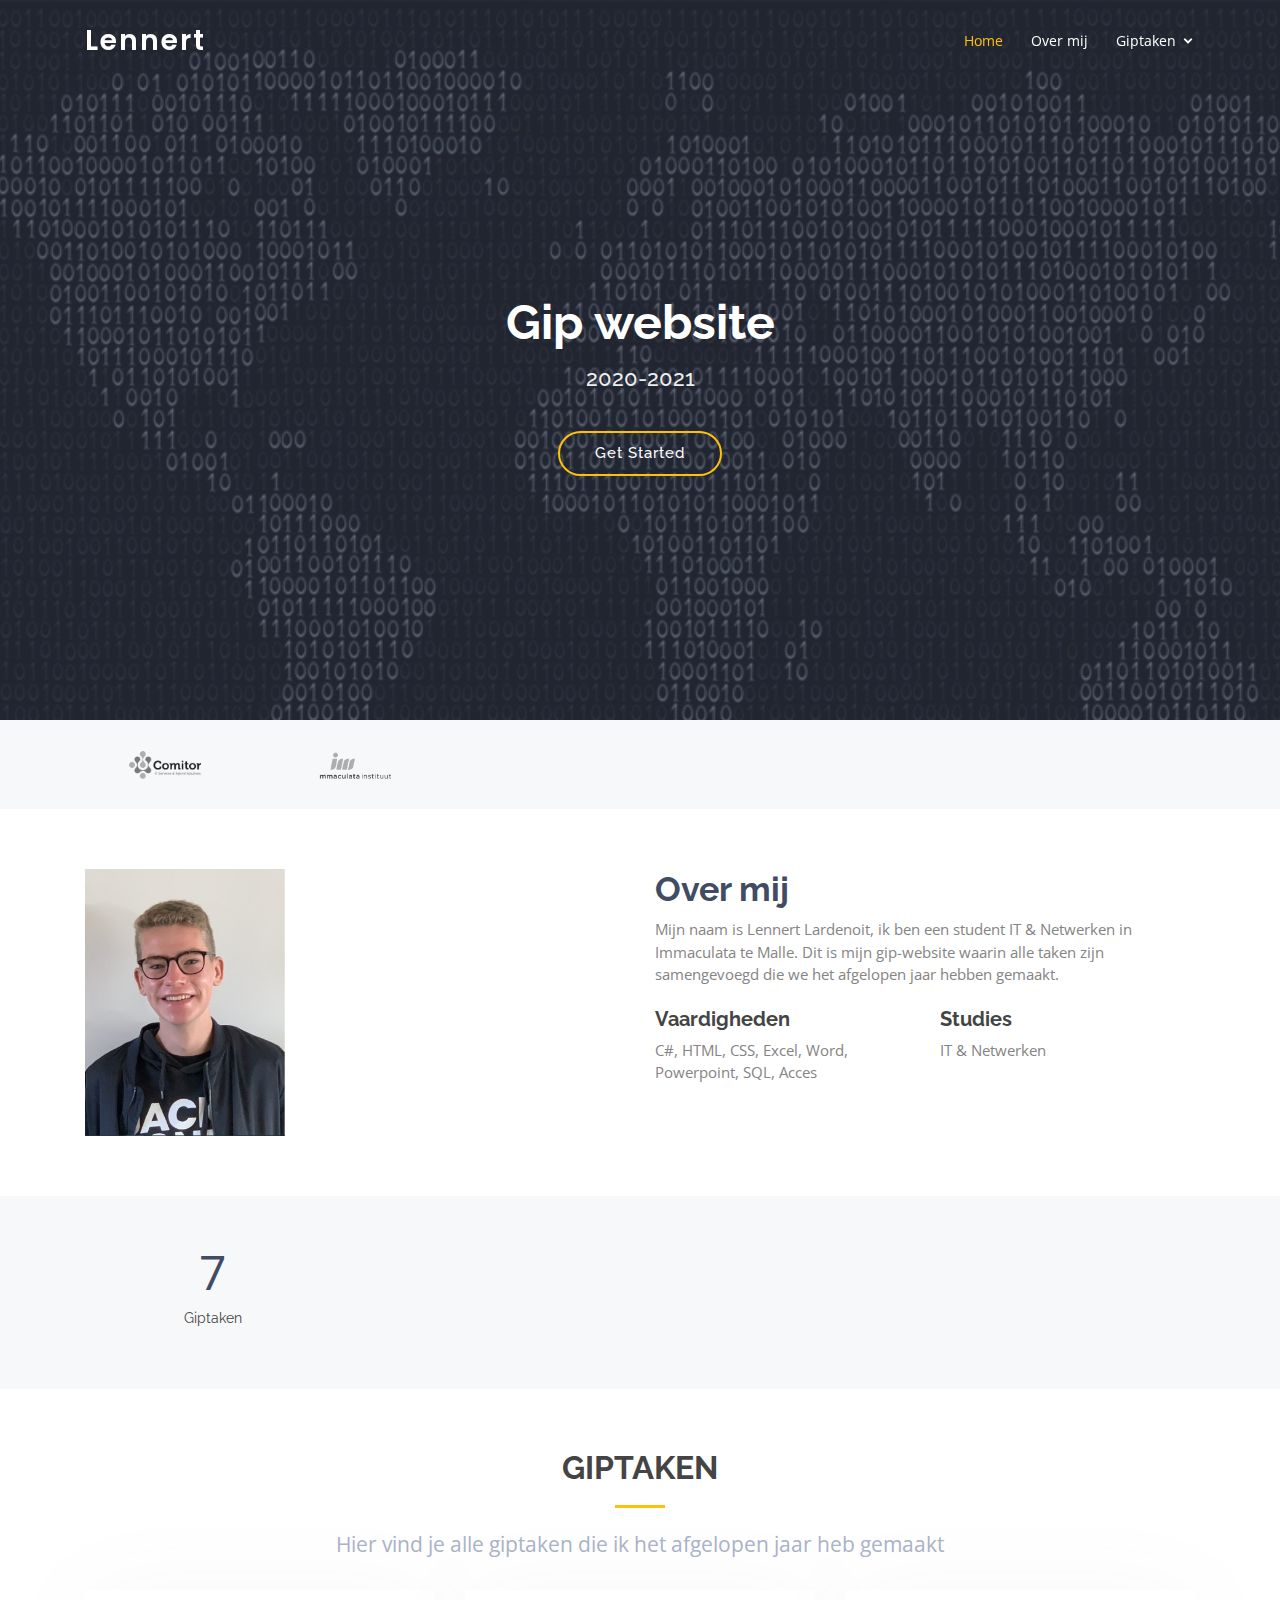
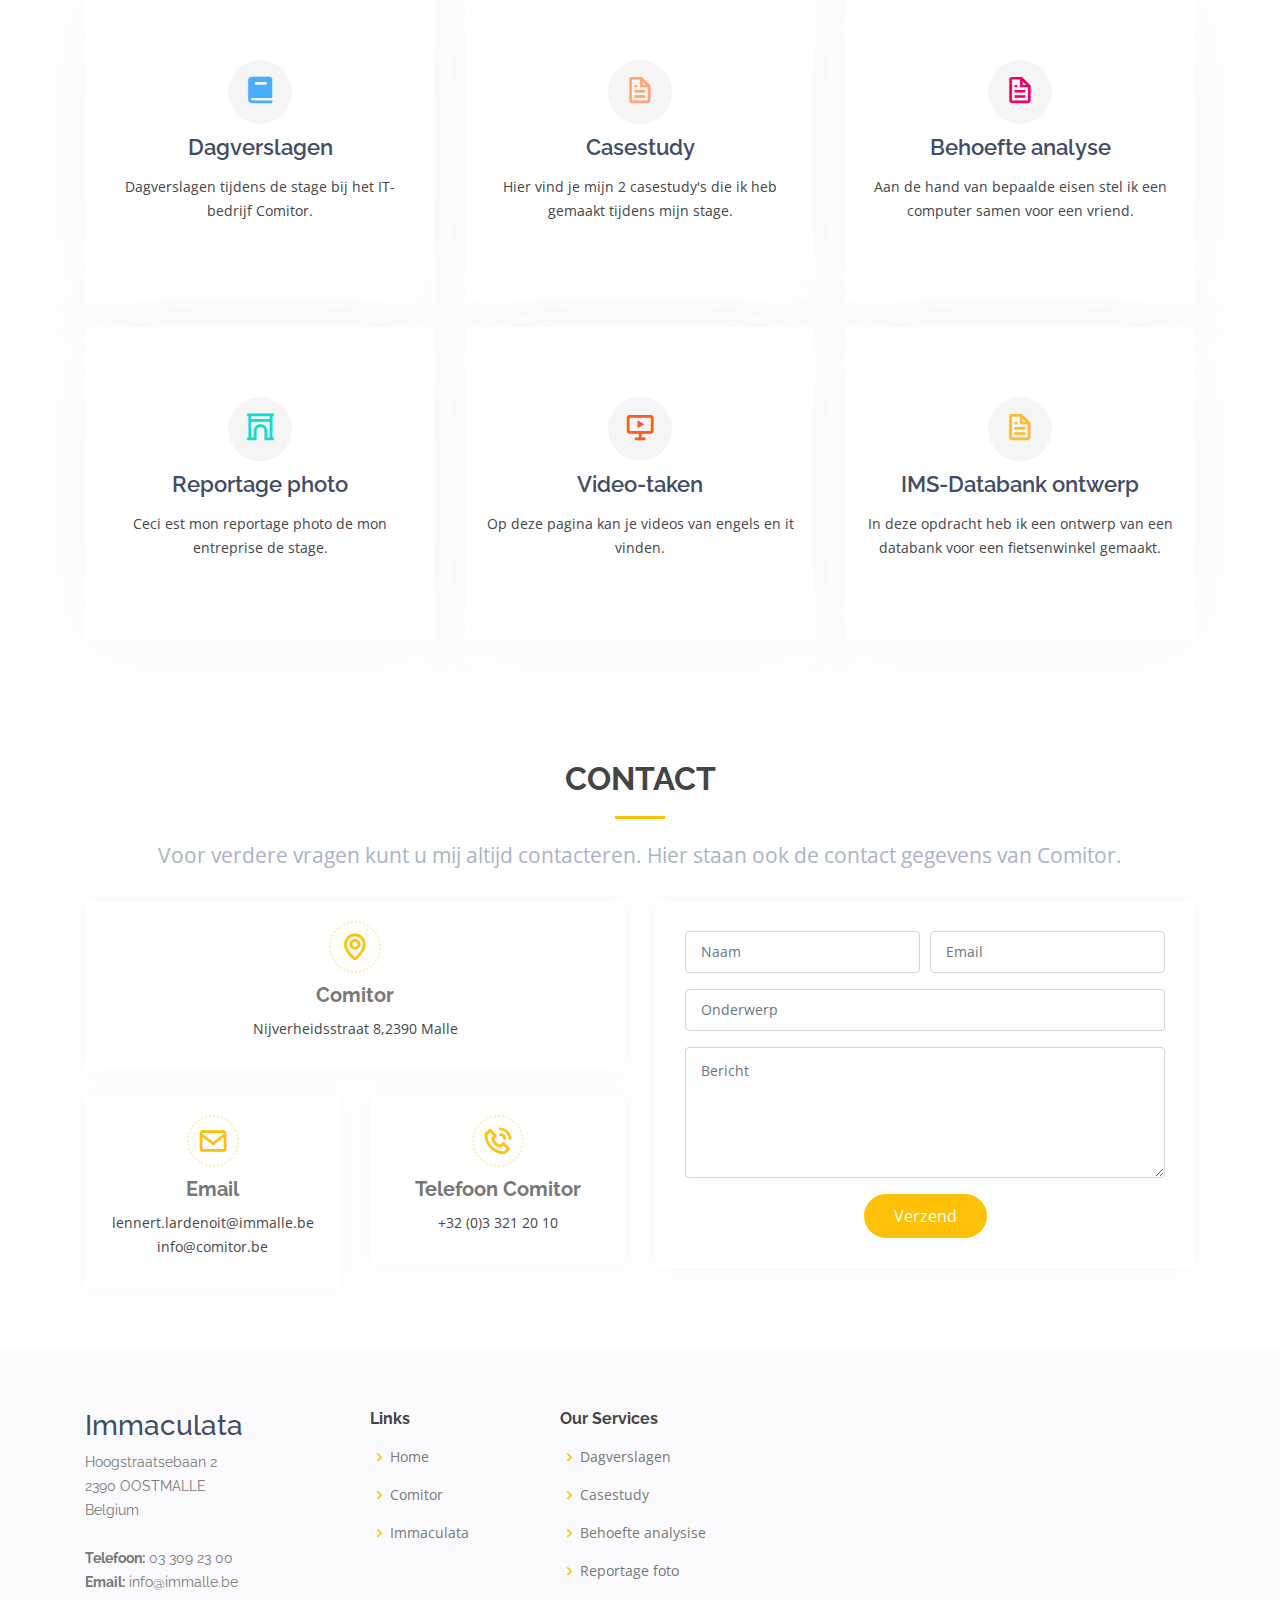
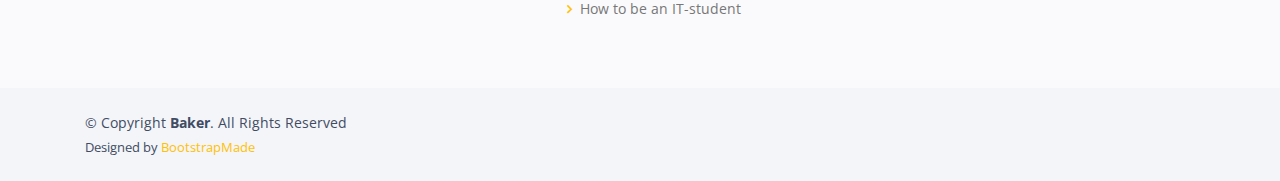
==== index.html @ 6b3f9214 "17h" ====
<!DOCTYPE html>
<html lang="en">

<head>
  <meta charset="utf-8">
  <meta content="width=device-width, initial-scale=1.0" name="viewport">

  <title>Gipwebsite - Lennert Lardenoit</title>
  <meta content="" name="description">
  <meta content="" name="keywords">

  <!-- Favicons -->
  <link href="assets/img/favicon.png" rel="icon">
  <link href="assets/img/apple-touch-icon.png" rel="apple-touch-icon">

  <!-- Google Fonts -->
  <link href="https://fonts.googleapis.com/css?family=Open+Sans:300,300i,400,400i,600,600i,700,700i|Raleway:300,300i,400,400i,500,500i,600,600i,700,700i|Poppins:300,300i,400,400i,500,500i,600,600i,700,700i" rel="stylesheet">

  <!-- Vendor CSS Files -->
  <link href="assets/vendor/bootstrap/css/bootstrap.min.css" rel="stylesheet">
  <link href="assets/vendor/icofont/icofont.min.css" rel="stylesheet">
  <link href="assets/vendor/boxicons/css/boxicons.min.css" rel="stylesheet">
  <link href="assets/vendor/owl.carousel/assets/owl.carousel.min.css" rel="stylesheet">
  <link href="assets/vendor/venobox/venobox.css" rel="stylesheet">

  <!-- Template Main CSS File -->
  <link href="assets/css/style.css" rel="stylesheet">

  <!-- =======================================================
  * Template Name: Baker - v2.2.1
  * Template URL: https://bootstrapmade.com/baker-free-onepage-bootstrap-theme/
  * Author: BootstrapMade.com
  * License: https://bootstrapmade.com/license/
  ======================================================== -->
</head>

<body>

  <!-- ======= Header ======= -->
  <header id="header" class="fixed-top header-transparent">
    <div class="container d-flex align-items-center">

      <h1 class="logo mr-auto"><a href="index.html">Lennert</a></h1>
      <!-- Uncomment below if you prefer to use an image logo -->
      <!-- <a href="index.html" class="logo mr-auto"><img src="assets/img/logo.png" alt="" class="img-fluid"></a>-->

      <nav class="nav-menu d-none d-lg-block">
        <ul>
          <li class="active"><a href="index.html">Home</a></li>
          <li><a href="#about">Over mij</a></li>
          <li class="drop-down"><a href="#services">Giptaken</a>
            <ul>
              <li><a href="Dagverslagen.html">Dagverslagen</a></li>
              <li><a href="Casestudy.html">Casestudy</a></li>
              <li><a href="Documenten/Behoefte_analyse.pdf" target="blank">Behoefte analyse</a></li>
              <li><a href="Frans.html">Reportage photo</a></li>
              <li class="drop-down"><a href="Video.html">Video taken</a>
                <ul>
                  <li><a href="Engels.html">How to be an IT-Student</a></li>
                  <li><a href="IT-tapa.html">IT-Tapa</a></li>
       
                </ul>
              </li>
              <li><a href="Databank.html">IMS-Databank ontwerp</a></li>
            </ul>
            </ul>

        </ul>
      </nav><!-- .nav-menu -->

    </div>
  </header><!-- End Header -->

  <!-- ======= Hero Section ======= -->
  <section id="hero" class="d-flex align-items-center justify-content-center">
    <div class="container position-relative">
      <h1>Gip website</h1>
      <h2>2020-2021</h2>
      <a href="#about" class="btn-get-started scrollto">Get Started</a>
    </div>
  </section><!-- End Hero -->

  <main id="main">

    <!-- ======= Clients Section ======= -->
    <section id="clients" class="clients section-bg">
      <div class="container">

        <div class="row">

          <div class="col-lg-2 col-md-4 col-6 d-flex align-items-center justify-content-center">
            <a href="https://www.comitor.be/" target="blank"><img src="assets/img/clients/client-1.png" class="img-fluid" alt=""></a>
          </div>

          <div class="col-lg-2 col-md-4 col-6 d-flex align-items-center justify-content-center">
            <a href="https://www.immalle.be/immalle3/index.php/nl-nl/" target="blank"><img src="assets/img/clients/client-2.png" class="img-fluid" alt=""></a>
          </div>

        </div>

      </div>
    </section><!-- End Clients Section -->

    <!-- ======= About Section ======= -->
    <section id="about" class="about">
      <div class="container">

        <div class="row">
          <div class="col-lg-6">
            <img src="assets/img/about.jpg" class="img-fluid" alt="" width="200px">
          </div>
          <div class="col-lg-6 pt-4 pt-lg-0">
            <h3>Over mij</h3>
            <p>
              Mijn naam is Lennert Lardenoit, ik ben een student IT & Netwerken in Immaculata te Malle. Dit is mijn gip-website waarin alle taken zijn samengevoegd die we het afgelopen jaar hebben gemaakt.
            </p>
            <div class="row">
              <div class="col-md-6">
                
                <h4>Vaardigheden</h4>
                <p>C#, HTML, CSS, Excel, Word, Powerpoint, SQL, Acces</p>
              </div>
              <div class="col-md-6">
             
                <h4>Studies</h4>
                <p>
                  IT & Netwerken </p>
              </div>
            </div>
          </div>
        </div>

      </div>
    </section><!-- End About Section -->

    <!-- ======= Counts Section ======= -->
    <section id="counts" class="counts section-bg">
      <div class="container">

        <div class="row counters">

          <div class="col-lg-3 col-6 text-center">
            <span data-toggle="counter-up">7</span>
            <p>Giptaken</p>
          </div>

        </div>

      </div>
    </section><!-- End Counts Section -->

    <!-- ======= Services Section ======= -->
    <section id="services" class="services">
      <div class="container">

        <div class="section-title">
          <h2>Giptaken</h2>
          <p>Hier vind je alle giptaken die ik het afgelopen jaar heb gemaakt</p>
        </div>

        <div class="row">

          <div class="col-lg-4 col-md-6 d-flex align-items-stretch" data-aos="zoom-in" data-aos-delay="100">
            <div class="icon-box iconbox-blue">
              <div class="icon">
                <a href="Dagverslagen.html"><i class="bx bxs-book"></i></a>
              </div>
              <h4><a href="Dagverslagen.html">Dagverslagen</a></h4>
              <p>Dagverslagen tijdens de stage bij het IT-bedrijf Comitor.</p>
            </div>
          </div>

          <div class="col-lg-4 col-md-6 d-flex align-items-stretch mt-4 mt-md-0" data-aos="zoom-in" data-aos-delay="200">
            <div class="icon-box iconbox-orange ">
              <div class="icon">
                <a href="Casestudy.html"><i class="bx bx-file"></i></a>
              </div>
              <h4><a href="Casestudy.html">Casestudy</a></h4>
              <p>Hier vind je mijn 2 casestudy's die ik heb gemaakt tijdens mijn stage.</p>
            </div>
          </div>

          <div class="col-lg-4 col-md-6 d-flex align-items-stretch mt-4 mt-lg-0" data-aos="zoom-in" data-aos-delay="300">
            <div class="icon-box iconbox-pink">
              <div class="icon">
                <a href="Documenten/Behoefte_analyse.pdf" target="blank"><i class="bx bx-file"></i></a>
              </div>
              <h4><a href="Documenten/Behoefte_analyse.pdf" target="blank">Behoefte analyse</a></h4>
              <p>Aan de hand van bepaalde eisen stel ik een computer samen voor een vriend.</p>
            </div>
          </div>


          <div class="col-lg-4 col-md-6 d-flex align-items-stretch mt-4" data-aos="zoom-in" data-aos-delay="300">
            <a href="Frans.html"><div class="icon-box iconbox-teal"></a>
              <div class="icon">
                <a href="Frans.html"><i class="bx bx-arch"></i></a>
              </div>
              <h4><a href="Frans.html">Reportage photo</a></h4>
              <p>Ceci est mon reportage photo de mon entreprise de stage.</p>
            </div>
          </div>

          <div class="col-lg-4 col-md-6 d-flex align-items-stretch mt-4" data-aos="zoom-in" data-aos-delay="200">
            <div class="icon-box iconbox-red">
              <div class="icon">
                <a href="Video.html"><i class="bx bx-slideshow"></i></a>
              </div>
              <h4><a href="Engels.html">Video-taken</a></h4>
              <p>Op deze pagina kan je videos van engels en it vinden.</p>
            </div>
          </div>

          <div class="col-lg-4 col-md-6 d-flex align-items-stretch mt-4" data-aos="zoom-in" data-aos-delay="100">
            <div class="icon-box iconbox-yellow">
              <div class="icon">
                <a href="Databank.html"><i class="bx bx-file"></i></a>
              </div>
              <h4><a href="Databank.html">IMS-Databank ontwerp</a></h4>
              <p>In deze opdracht heb ik een ontwerp van een databank voor een fietsenwinkel gemaakt.</p>
            </div>
          </div>

          

        </div>

      </div>
    </section><!-- End Services Section -->

    <!-- ======= Contact Section ======= -->
    <section id="contact" class="contact">
      <div class="container">

        <div class="section-title">
          <h2>Contact</h2>
          <p>Voor verdere vragen kunt u mij altijd contacteren. Hier staan ook de contact gegevens van Comitor.</p>
        </div>

        <div class="row">

          <div class="col-lg-6">

            <div class="row">
              <div class="col-md-12">
                <div class="info-box">
                  <i class="bx bx-map"></i>
                  <h3>Comitor</h3>
                  <p>Nijverheidsstraat 8,2390 Malle</p>
                </div>
              </div>
              <div class="col-md-6">
                <div class="info-box mt-4">
                  <i class="bx bx-envelope"></i>
                  <h3>Email</h3>
                  <p>lennert.lardenoit@immalle.be<br>info@comitor.be</p>
                </div>
              </div>
              <div class="col-md-6">
                <div class="info-box mt-4">
                  <i class="bx bx-phone-call"></i>
                  <h3>Telefoon Comitor</h3>
                  <p>+32 (0)3 321 20 10</p>
                </div>
              </div>
            </div>

          </div>

          <div class="col-lg-6">
            <form action="forms/contact.php" method="post" role="form" class="php-email-form">
              <div class="form-row">
                <div class="col-md-6 form-group">
                  <input type="text" name="name" class="form-control" id="name" placeholder="Naam" data-rule="minlen:4" data-msg="Please enter at least 4 chars" />
                  <div class="validate"></div>
                </div>
                <div class="col-md-6 form-group">
                  <input type="email" class="form-control" name="email" id="email" placeholder="Email" data-rule="email" data-msg="Please enter a valid email" />
                  <div class="validate"></div>
                </div>
              </div>
              <div class="form-group">
                <input type="text" class="form-control" name="subject" id="subject" placeholder="Onderwerp" data-rule="minlen:4" data-msg="Please enter at least 8 chars of subject" />
                <div class="validate"></div>
              </div>
              <div class="form-group">
                <textarea class="form-control" name="message" rows="5" data-rule="required" data-msg="Please write something for us" placeholder="Bericht"></textarea>
                <div class="validate"></div>
              </div>
              <div class="mb-3">
                <div class="loading">Loading</div>
                <div class="error-message"></div>
                <div class="sent-message">Uw bericht is verzonden</div>
              </div>
              <div class="text-center"><button type="submit">Verzend</button></div>
            </form>
          </div>

        </div>

      </div>
    </section><!-- End Contact Section -->

  </main><!-- End #main -->

  <!-- ======= Footer ======= -->
  <footer id="footer">

    <div class="footer-top">
      <div class="container">
        <div class="row">

          <div class="col-lg-3 col-md-6 footer-contact">
            <h3>Immaculata</h3>
            <p>
              Hoogstraatsebaan 2 <br>
              2390 OOSTMALLE<br>
              Belgium <br><br>
              <strong>Telefoon:</strong> 03 309 23 00<br>
              <strong>Email:</strong> info@immalle.be<br>
            </p>
          </div>

          <div class="col-lg-2 col-md-6 footer-links">
            <h4>Links</h4>
            <ul>
              <li><i class="bx bx-chevron-right"></i> <a href="#">Home</a></li>
              <li><i class="bx bx-chevron-right"></i> <a href="https://www.comitor.be/" target="blank">Comitor</a></li>
              <li><i class="bx bx-chevron-right"></i> <a href="https://www.immalle.be/immalle3/index.php/nl-nl/" target = "blank">Immaculata </a></li>
            </ul>
          </div>

          <div class="col-lg-3 col-md-6 footer-links">
            <h4>Our Services</h4>
            <ul>
              <li><i class="bx bx-chevron-right"></i> <a href="#services">Dagverslagen</a></li>
              <li><i class="bx bx-chevron-right"></i> <a href="#services">Casestudy</a></li>
              <li><i class="bx bx-chevron-right"></i> <a href="#services">Behoefte analysise</a></li>
              <li><i class="bx bx-chevron-right"></i> <a href="#services">Reportage foto</a></li>
              <li><i class="bx bx-chevron-right"></i> <a href="#services">How to be an IT-student</a></li>
            </ul>
          </div>

        </div>
      </div>
    </div>

    <div class="container d-md-flex py-4">

      <div class="mr-md-auto text-center text-md-left">
        <div class="copyright">
          &copy; Copyright <strong><span>Baker</span></strong>. All Rights Reserved
        </div>
        <div class="credits">
          <!-- All the links in the footer should remain intact. -->
          <!-- You can delete the links only if you purchased the pro version. -->
          <!-- Licensing information: https://bootstrapmade.com/license/ -->
          <!-- Purchase the pro version with working PHP/AJAX contact form: https://bootstrapmade.com/baker-free-onepage-bootstrap-theme/ -->
          Designed by <a href="https://bootstrapmade.com/">BootstrapMade</a>
        </div>
      </div>
      
    </div>
  </footer><!-- End Footer -->

  <a href="#" class="back-to-top"><i class="bx bx-up-arrow-alt"></i></a>

  <!-- Vendor JS Files -->
  <script src="assets/vendor/jquery/jquery.min.js"></script>
  <script src="assets/vendor/bootstrap/js/bootstrap.bundle.min.js"></script>
  <script src="assets/vendor/jquery.easing/jquery.easing.min.js"></script>
  <script src="assets/vendor/php-email-form/validate.js"></script>
  <script src="assets/vendor/waypoints/jquery.waypoints.min.js"></script>
  <script src="assets/vendor/counterup/counterup.min.js"></script>
  <script src="assets/vendor/owl.carousel/owl.carousel.min.js"></script>
  <script src="assets/vendor/isotope-layout/isotope.pkgd.min.js"></script>
  <script src="assets/vendor/venobox/venobox.min.js"></script>

  <!-- Template Main JS File -->
  <script src="assets/js/main.js"></script>

</body>

</html>
---- assets/vendor/venobox/venobox.css ----
/* ------ venobox.css --------*/
.vbox-overlay *, .vbox-overlay *:before, .vbox-overlay *:after{
    -webkit-backface-visibility: hidden;
    -webkit-box-sizing:border-box;
    -moz-box-sizing:border-box;
    box-sizing:border-box;
}
.vbox-overlay * { 
    -webkit-backface-visibility: visible;
    backface-visibility: visible;
}
.vbox-overlay{
    display: -webkit-flex;
    display: flex;
    -webkit-flex-direction: column;
    flex-direction: column;
    -webkit-justify-content: center;
    justify-content: center;
    -webkit-align-items: center;
    align-items: center;
    position: fixed;
    left: 0;
    top: 0;
    bottom: 0;
    right: 0;
    z-index: 999999;
}

/* ----- navigation ----- */
.vbox-title{
    width: 100%;
    height: 40px;
    float: left;
    text-align: center;
    line-height: 28px;
    font-size: 12px;
    padding: 6px 50px;
    overflow: hidden;
    position: fixed;
    display: none;
    left: 0;
    z-index: 89;
}
.vbox-close{
    cursor: pointer;
    position: fixed;
    top: -1px;
    right: 0;
    width: 50px;
    height: 40px;
    padding: 6px;
    display: block;
    background-position:10px center;
    overflow: hidden;
    font-size: 24px;
    line-height: 1;
    text-align: center;
    z-index: 99;
}
.vbox-left{
    cursor: pointer;
    position: fixed;
    left: 0;
    height: 40px;
    overflow: hidden;
    line-height: 28px;
    font-size: 12px;
    z-index: 99;
    display: flex;
    align-items:center;
}
.vbox-num{
    display: inline-block;
    margin: 6px 0 6px 15px;
}
/* ----- Social share ----- */
.vbox-share{
    line-height: 28px;
    font-size: 12px;
    overflow: hidden;
    position: fixed;
    left: 0;
    z-index: 98;
    display: flex;
    align-items:center;
    justify-content: center;
    width: 100%;
    text-align: center;
}
.vbox-share svg{
    max-height: 28px;
    width: 28px;
    z-index: 10;
    margin-left: 12px;
    margin-top: 6px;
    margin-bottom: 6px;
    vertical-align: middle;
}


/* ----- navigation ARROWS ----- */
.vbox-next, .vbox-prev{
    position: fixed;
    top: 50%;
    margin-top: -15px;
    overflow: hidden;
    cursor: pointer;
    display: block;
    width: 45px;
    height: 45px;
    z-index: 99;
}
.vbox-next span, .vbox-prev span{
    position: relative;
    width: 20px;
    height: 20px;
    border: 2px solid transparent;
    border-top-color: #B6B6B6;
    border-right-color: #B6B6B6;
    text-indent: -100px;
    position: absolute;
    top: 8px;
    display: block;
}
.vbox-prev{
    left: 15px;
}
.vbox-next{
    right: 15px;
}
.vbox-prev span{
    left: 10px;
    -ms-transform: rotate(-135deg);
    -webkit-transform: rotate(-135deg);
    transform: rotate(-135deg);
}
.vbox-next span{
    -ms-transform: rotate(45deg);
    -webkit-transform: rotate(45deg);
    transform: rotate(45deg);
    right: 10px;
}
/* ------- inline window ------ */
.vbox-inline{
    width: 420px;
    height: 315px;
    height: 70vh;
    padding: 10px;
    background: #fff;
    margin: 0 auto;
    overflow: auto;
    text-align: left;
}
/* ------- Video & iFrames window ------ */
.venoframe{
    max-width: 100%;
    width: 100%;
    border: none;
    width: 100%;
    height: 260px;
    height: 70vh;
}
.venoframe.vbvid{
    height: 260px;
}
@media (min-width: 768px) {
    .venoframe, .vbox-inline{
        width: 90%;
        height: 360px;
        height: 70vh;
    }
    .venoframe.vbvid{
        width: 640px;
        height: 360px;
    }
}
@media (min-width: 992px) {
    .venoframe, .vbox-inline{
        max-width: 1200px;
        width: 80%;
        height: 540px;
        height: 70vh;
    }
    .venoframe.vbvid{
        width: 960px;
        height: 540px;
    }
}
/* 
Please do NOT edit this part! 
or at least read this note: http://i.imgur.com/7C0ws9e.gif
*/
.vbox-open{
    overflow: hidden;
}
.vbox-container{
    position: absolute;
    left: 0;
    right: 0;
    top: 0;
    bottom: 0;
    overflow-x: hidden;
    overflow-y: scroll;
    overflow-scrolling: touch;
    -webkit-overflow-scrolling: touch;
    z-index: 20;
    max-height: 100%;

}

.vbox-content{
    text-align: center;
    float: left;
    width: 100%;
    position: relative;
    overflow: hidden;
    padding: 20px 4%;
}
.vbox-container img{
    max-width: 100%;
    height: auto;
}
.vbox-figlio{
    box-shadow: 0 0 12px rgba(0,0,0,0.19), 0 6px 6px rgba(0,0,0,0.23);
    max-width: 100%;
    text-align: initial;
}
img.vbox-figlio{
    -webkit-user-select: none;
-khtml-user-select: none;
-moz-user-select: none;
-o-user-select: none;
user-select: none;
}
.vbox-content.swipe-left{
    margin-left: -200px !important;
}
.vbox-content.swipe-right{
    margin-left: 200px !important;
}
.vbox-animated{
    webkit-transition: margin 300ms ease-out;
    transition: margin 300ms ease-out;
}

/* ---------- preloader ----------
 * SPINKIT 
 * http://tobiasahlin.com/spinkit/
-------------------------------- */
.sk-double-bounce,.sk-rotating-plane{width:40px;height:40px;margin:40px auto}.sk-rotating-plane{background-color:#333;-webkit-animation:sk-rotatePlane 1.2s infinite ease-in-out;animation:sk-rotatePlane 1.2s infinite ease-in-out}@-webkit-keyframes sk-rotatePlane{0%{-webkit-transform:perspective(120px) rotateX(0) rotateY(0);transform:perspective(120px) rotateX(0) rotateY(0)}50%{-webkit-transform:perspective(120px) rotateX(-180.1deg) rotateY(0);transform:perspective(120px) rotateX(-180.1deg) rotateY(0)}100%{-webkit-transform:perspective(120px) rotateX(-180deg) rotateY(-179.9deg);transform:perspective(120px) rotateX(-180deg) rotateY(-179.9deg)}}@keyframes sk-rotatePlane{0%{-webkit-transform:perspective(120px) rotateX(0) rotateY(0);transform:perspective(120px) rotateX(0) rotateY(0)}50%{-webkit-transform:perspective(120px) rotateX(-180.1deg) rotateY(0);transform:perspective(120px) rotateX(-180.1deg) rotateY(0)}100%{-webkit-transform:perspective(120px) rotateX(-180deg) rotateY(-179.9deg);transform:perspective(120px) rotateX(-180deg) rotateY(-179.9deg)}}.sk-double-bounce{position:relative}.sk-double-bounce .sk-child{width:100%;height:100%;border-radius:50%;background-color:#333;opacity:.6;position:absolute;top:0;left:0;-webkit-animation:sk-doubleBounce 2s infinite ease-in-out;animation:sk-doubleBounce 2s infinite ease-in-out}.sk-chasing-dots .sk-child,.sk-spinner-pulse,.sk-three-bounce .sk-child{background-color:#333;border-radius:100%}.sk-double-bounce .sk-double-bounce2{-webkit-animation-delay:-1s;animation-delay:-1s}@-webkit-keyframes sk-doubleBounce{0%,100%{-webkit-transform:scale(0);transform:scale(0)}50%{-webkit-transform:scale(1);transform:scale(1)}}@keyframes sk-doubleBounce{0%,100%{-webkit-transform:scale(0);transform:scale(0)}50%{-webkit-transform:scale(1);transform:scale(1)}}.sk-wave{margin:40px auto;width:50px;height:40px;text-align:center;font-size:10px}.sk-wave .sk-rect{background-color:#333;height:100%;width:6px;display:inline-block;-webkit-animation:sk-waveStretchDelay 1.2s infinite ease-in-out;animation:sk-waveStretchDelay 1.2s infinite ease-in-out}.sk-wave .sk-rect1{-webkit-animation-delay:-1.2s;animation-delay:-1.2s}.sk-wave .sk-rect2{-webkit-animation-delay:-1.1s;animation-delay:-1.1s}.sk-wave .sk-rect3{-webkit-animation-delay:-1s;animation-delay:-1s}.sk-wave .sk-rect4{-webkit-animation-delay:-.9s;animation-delay:-.9s}.sk-wave .sk-rect5{-webkit-animation-delay:-.8s;animation-delay:-.8s}@-webkit-keyframes sk-waveStretchDelay{0%,100%,40%{-webkit-transform:scaleY(.4);transform:scaleY(.4)}20%{-webkit-transform:scaleY(1);transform:scaleY(1)}}@keyframes sk-waveStretchDelay{0%,100%,40%{-webkit-transform:scaleY(.4);transform:scaleY(.4)}20%{-webkit-transform:scaleY(1);transform:scaleY(1)}}.sk-wandering-cubes{margin:40px auto;width:40px;height:40px;position:relative}.sk-wandering-cubes .sk-cube{background-color:#333;width:10px;height:10px;position:absolute;top:0;left:0;-webkit-animation:sk-wanderingCube 1.8s ease-in-out -1.8s infinite both;animation:sk-wanderingCube 1.8s ease-in-out -1.8s infinite both}.sk-chasing-dots,.sk-spinner-pulse{width:40px;height:40px;margin:40px auto}.sk-wandering-cubes .sk-cube2{-webkit-animation-delay:-.9s;animation-delay:-.9s}@-webkit-keyframes sk-wanderingCube{0%{-webkit-transform:rotate(0);transform:rotate(0)}25%{-webkit-transform:translateX(30px) rotate(-90deg) scale(.5);transform:translateX(30px) rotate(-90deg) scale(.5)}50%{-webkit-transform:translateX(30px) translateY(30px) rotate(-179deg);transform:translateX(30px) translateY(30px) rotate(-179deg)}50.1%{-webkit-transform:translateX(30px) translateY(30px) rotate(-180deg);transform:translateX(30px) translateY(30px) rotate(-180deg)}75%{-webkit-transform:translateX(0) translateY(30px) rotate(-270deg) scale(.5);transform:translateX(0) translateY(30px) rotate(-270deg) scale(.5)}100%{-webkit-transform:rotate(-360deg);transform:rotate(-360deg)}}@keyframes sk-wanderingCube{0%{-webkit-transform:rotate(0);transform:rotate(0)}25%{-webkit-transform:translateX(30px) rotate(-90deg) scale(.5);transform:translateX(30px) rotate(-90deg) scale(.5)}50%{-webkit-transform:translateX(30px) translateY(30px) rotate(-179deg);transform:translateX(30px) translateY(30px) rotate(-179deg)}50.1%{-webkit-transform:translateX(30px) translateY(30px) rotate(-180deg);transform:translateX(30px) translateY(30px) rotate(-180deg)}75%{-webkit-transform:translateX(0) translateY(30px) rotate(-270deg) scale(.5);transform:translateX(0) translateY(30px) rotate(-270deg) scale(.5)}100%{-webkit-transform:rotate(-360deg);transform:rotate(-360deg)}}.sk-spinner-pulse{-webkit-animation:sk-pulseScaleOut 1s infinite ease-in-out;animation:sk-pulseScaleOut 1s infinite ease-in-out}@-webkit-keyframes sk-pulseScaleOut{0%{-webkit-transform:scale(0);transform:scale(0)}100%{-webkit-transform:scale(1);transform:scale(1);opacity:0}}@keyframes sk-pulseScaleOut{0%{-webkit-transform:scale(0);transform:scale(0)}100%{-webkit-transform:scale(1);transform:scale(1);opacity:0}}.sk-chasing-dots{position:relative;text-align:center;-webkit-animation:sk-chasingDotsRotate 2s infinite linear;animation:sk-chasingDotsRotate 2s infinite linear}.sk-chasing-dots .sk-child{width:60%;height:60%;display:inline-block;position:absolute;top:0;-webkit-animation:sk-chasingDotsBounce 2s infinite ease-in-out;animation:sk-chasingDotsBounce 2s infinite ease-in-out}.sk-chasing-dots .sk-dot2{top:auto;bottom:0;-webkit-animation-delay:-1s;animation-delay:-1s}@-webkit-keyframes sk-chasingDotsRotate{100%{-webkit-transform:rotate(360deg);transform:rotate(360deg)}}@keyframes sk-chasingDotsRotate{100%{-webkit-transform:rotate(360deg);transform:rotate(360deg)}}@-webkit-keyframes sk-chasingDotsBounce{0%,100%{-webkit-transform:scale(0);transform:scale(0)}50%{-webkit-transform:scale(1);transform:scale(1)}}@keyframes sk-chasingDotsBounce{0%,100%{-webkit-transform:scale(0);transform:scale(0)}50%{-webkit-transform:scale(1);transform:scale(1)}}.sk-three-bounce{margin:40px auto;width:80px;text-align:center}.sk-three-bounce .sk-child{width:20px;height:20px;display:inline-block;-webkit-animation:sk-three-bounce 1.4s ease-in-out 0s infinite both;animation:sk-three-bounce 1.4s ease-in-out 0s infinite both}.sk-circle .sk-child:before,.sk-fading-circle .sk-circle:before{display:block;border-radius:100%;content:'';background-color:#333}.sk-three-bounce .sk-bounce1{-webkit-animation-delay:-.32s;animation-delay:-.32s}.sk-three-bounce .sk-bounce2{-webkit-animation-delay:-.16s;animation-delay:-.16s}@-webkit-keyframes sk-three-bounce{0%,100%,80%{-webkit-transform:scale(0);transform:scale(0)}40%{-webkit-transform:scale(1);transform:scale(1)}}@keyframes sk-three-bounce{0%,100%,80%{-webkit-transform:scale(0);transform:scale(0)}40%{-webkit-transform:scale(1);transform:scale(1)}}.sk-circle{margin:40px auto;width:40px;height:40px;position:relative}.sk-circle .sk-child{width:100%;height:100%;position:absolute;left:0;top:0}.sk-circle .sk-child:before{margin:0 auto;width:15%;height:15%;-webkit-animation:sk-circleBounceDelay 1.2s infinite ease-in-out both;animation:sk-circleBounceDelay 1.2s infinite ease-in-out both}.sk-circle .sk-circle2{-webkit-transform:rotate(30deg);-ms-transform:rotate(30deg);transform:rotate(30deg)}.sk-circle .sk-circle3{-webkit-transform:rotate(60deg);-ms-transform:rotate(60deg);transform:rotate(60deg)}.sk-circle .sk-circle4{-webkit-transform:rotate(90deg);-ms-transform:rotate(90deg);transform:rotate(90deg)}.sk-circle .sk-circle5{-webkit-transform:rotate(120deg);-ms-transform:rotate(120deg);transform:rotate(120deg)}.sk-circle .sk-circle6{-webkit-transform:rotate(150deg);-ms-transform:rotate(150deg);transform:rotate(150deg)}.sk-circle .sk-circle7{-webkit-transform:rotate(180deg);-ms-transform:rotate(180deg);transform:rotate(180deg)}.sk-circle .sk-circle8{-webkit-transform:rotate(210deg);-ms-transform:rotate(210deg);transform:rotate(210deg)}.sk-circle .sk-circle9{-webkit-transform:rotate(240deg);-ms-transform:rotate(240deg);transform:rotate(240deg)}.sk-circle .sk-circle10{-webkit-transform:rotate(270deg);-ms-transform:rotate(270deg);transform:rotate(270deg)}.sk-circle .sk-circle11{-webkit-transform:rotate(300deg);-ms-transform:rotate(300deg);transform:rotate(300deg)}.sk-circle .sk-circle12{-webkit-transform:rotate(330deg);-ms-transform:rotate(330deg);transform:rotate(330deg)}.sk-circle .sk-circle2:before{-webkit-animation-delay:-1.1s;animation-delay:-1.1s}.sk-circle .sk-circle3:before{-webkit-animation-delay:-1s;animation-delay:-1s}.sk-circle .sk-circle4:before{-webkit-animation-delay:-.9s;animation-delay:-.9s}.sk-circle .sk-circle5:before{-webkit-animation-delay:-.8s;animation-delay:-.8s}.sk-circle .sk-circle6:before{-webkit-animation-delay:-.7s;animation-delay:-.7s}.sk-circle .sk-circle7:before{-webkit-animation-delay:-.6s;animation-delay:-.6s}.sk-circle .sk-circle8:before{-webkit-animation-delay:-.5s;animation-delay:-.5s}.sk-circle .sk-circle9:before{-webkit-animation-delay:-.4s;animation-delay:-.4s}.sk-circle .sk-circle10:before{-webkit-animation-delay:-.3s;animation-delay:-.3s}.sk-circle .sk-circle11:before{-webkit-animation-delay:-.2s;animation-delay:-.2s}.sk-circle .sk-circle12:before{-webkit-animation-delay:-.1s;animation-delay:-.1s}@-webkit-keyframes sk-circleBounceDelay{0%,100%,80%{-webkit-transform:scale(0);transform:scale(0)}40%{-webkit-transform:scale(1);transform:scale(1)}}@keyframes sk-circleBounceDelay{0%,100%,80%{-webkit-transform:scale(0);transform:scale(0)}40%{-webkit-transform:scale(1);transform:scale(1)}}.sk-cube-grid{width:40px;height:40px;margin:40px auto}.sk-cube-grid .sk-cube{width:33.33%;height:33.33%;background-color:#333;float:left;-webkit-animation:sk-cubeGridScaleDelay 1.3s infinite ease-in-out;animation:sk-cubeGridScaleDelay 1.3s infinite ease-in-out}.sk-cube-grid .sk-cube1{-webkit-animation-delay:.2s;animation-delay:.2s}.sk-cube-grid .sk-cube2{-webkit-animation-delay:.3s;animation-delay:.3s}.sk-cube-grid .sk-cube3{-webkit-animation-delay:.4s;animation-delay:.4s}.sk-cube-grid .sk-cube4{-webkit-animation-delay:.1s;animation-delay:.1s}.sk-cube-grid .sk-cube5{-webkit-animation-delay:.2s;animation-delay:.2s}.sk-cube-grid .sk-cube6{-webkit-animation-delay:.3s;animation-delay:.3s}.sk-cube-grid .sk-cube7{-webkit-animation-delay:0ms;animation-delay:0ms}.sk-cube-grid .sk-cube8{-webkit-animation-delay:.1s;animation-delay:.1s}.sk-cube-grid .sk-cube9{-webkit-animation-delay:.2s;animation-delay:.2s}@-webkit-keyframes sk-cubeGridScaleDelay{0%,100%,70%{-webkit-transform:scale3D(1,1,1);transform:scale3D(1,1,1)}35%{-webkit-transform:scale3D(0,0,1);transform:scale3D(0,0,1)}}@keyframes sk-cubeGridScaleDelay{0%,100%,70%{-webkit-transform:scale3D(1,1,1);transform:scale3D(1,1,1)}35%{-webkit-transform:scale3D(0,0,1);transform:scale3D(0,0,1)}}.sk-fading-circle{margin:40px auto;width:40px;height:40px;position:relative}.sk-fading-circle .sk-circle{width:100%;height:100%;position:absolute;left:0;top:0}.sk-fading-circle .sk-circle:before{margin:0 auto;width:15%;height:15%;-webkit-animation:sk-circleFadeDelay 1.2s infinite ease-in-out both;animation:sk-circleFadeDelay 1.2s infinite ease-in-out both}.sk-fading-circle .sk-circle2{-webkit-transform:rotate(30deg);-ms-transform:rotate(30deg);transform:rotate(30deg)}.sk-fading-circle .sk-circle3{-webkit-transform:rotate(60deg);-ms-transform:rotate(60deg);transform:rotate(60deg)}.sk-fading-circle .sk-circle4{-webkit-transform:rotate(90deg);-ms-transform:rotate(90deg);transform:rotate(90deg)}.sk-fading-circle .sk-circle5{-webkit-transform:rotate(120deg);-ms-transform:rotate(120deg);transform:rotate(120deg)}.sk-fading-circle .sk-circle6{-webkit-transform:rotate(150deg);-ms-transform:rotate(150deg);transform:rotate(150deg)}.sk-fading-circle .sk-circle7{-webkit-transform:rotate(180deg);-ms-transform:rotate(180deg);transform:rotate(180deg)}.sk-fading-circle .sk-circle8{-webkit-transform:rotate(210deg);-ms-transform:rotate(210deg);transform:rotate(210deg)}.sk-fading-circle .sk-circle9{-webkit-transform:rotate(240deg);-ms-transform:rotate(240deg);transform:rotate(240deg)}.sk-fading-circle .sk-circle10{-webkit-transform:rotate(270deg);-ms-transform:rotate(270deg);transform:rotate(270deg)}.sk-fading-circle .sk-circle11{-webkit-transform:rotate(300deg);-ms-transform:rotate(300deg);transform:rotate(300deg)}.sk-fading-circle .sk-circle12{-webkit-transform:rotate(330deg);-ms-transform:rotate(330deg);transform:rotate(330deg)}.sk-fading-circle .sk-circle2:before{-webkit-animation-delay:-1.1s;animation-delay:-1.1s}.sk-fading-circle .sk-circle3:before{-webkit-animation-delay:-1s;animation-delay:-1s}.sk-fading-circle .sk-circle4:before{-webkit-animation-delay:-.9s;animation-delay:-.9s}.sk-fading-circle .sk-circle5:before{-webkit-animation-delay:-.8s;animation-delay:-.8s}.sk-fading-circle .sk-circle6:before{-webkit-animation-delay:-.7s;animation-delay:-.7s}.sk-fading-circle .sk-circle7:before{-webkit-animation-delay:-.6s;animation-delay:-.6s}.sk-fading-circle .sk-circle8:before{-webkit-animation-delay:-.5s;animation-delay:-.5s}.sk-fading-circle .sk-circle9:before{-webkit-animation-delay:-.4s;animation-delay:-.4s}.sk-fading-circle .sk-circle10:before{-webkit-animation-delay:-.3s;animation-delay:-.3s}.sk-fading-circle .sk-circle11:before{-webkit-animation-delay:-.2s;animation-delay:-.2s}.sk-fading-circle .sk-circle12:before{-webkit-animation-delay:-.1s;animation-delay:-.1s}@-webkit-keyframes sk-circleFadeDelay{0%,100%,39%{opacity:0}40%{opacity:1}}@keyframes sk-circleFadeDelay{0%,100%,39%{opacity:0}40%{opacity:1}}.sk-folding-cube{margin:40px auto;width:40px;height:40px;position:relative;-webkit-transform:rotateZ(45deg);transform:rotateZ(45deg)}.sk-folding-cube .sk-cube{float:left;width:50%;height:50%;position:relative;-webkit-transform:scale(1.1);-ms-transform:scale(1.1);transform:scale(1.1)}.sk-folding-cube .sk-cube:before{content:'';position:absolute;top:0;left:0;width:100%;height:100%;background-color:#333;-webkit-animation:sk-foldCubeAngle 2.4s infinite linear both;animation:sk-foldCubeAngle 2.4s infinite linear both;-webkit-transform-origin:100% 100%;-ms-transform-origin:100% 100%;transform-origin:100% 100%}.sk-folding-cube .sk-cube2{-webkit-transform:scale(1.1) rotateZ(90deg);transform:scale(1.1) rotateZ(90deg)}.sk-folding-cube .sk-cube3{-webkit-transform:scale(1.1) rotateZ(180deg);transform:scale(1.1) rotateZ(180deg)}.sk-folding-cube .sk-cube4{-webkit-transform:scale(1.1) rotateZ(270deg);transform:scale(1.1) rotateZ(270deg)}.sk-folding-cube .sk-cube2:before{-webkit-animation-delay:.3s;animation-delay:.3s}.sk-folding-cube .sk-cube3:before{-webkit-animation-delay:.6s;animation-delay:.6s}.sk-folding-cube .sk-cube4:before{-webkit-animation-delay:.9s;animation-delay:.9s}@-webkit-keyframes sk-foldCubeAngle{0%,10%{-webkit-transform:perspective(140px) rotateX(-180deg);transform:perspective(140px) rotateX(-180deg);opacity:0}25%,75%{-webkit-transform:perspective(140px) rotateX(0);transform:perspective(140px) rotateX(0);opacity:1}100%,90%{-webkit-transform:perspective(140px) rotateY(180deg);transform:perspective(140px) rotateY(180deg);opacity:0}}@keyframes sk-foldCubeAngle{0%,10%{-webkit-transform:perspective(140px) rotateX(-180deg);transform:perspective(140px) rotateX(-180deg);opacity:0}25%,75%{-webkit-transform:perspective(140px) rotateX(0);transform:perspective(140px) rotateX(0);opacity:1}100%,90%{-webkit-transform:perspective(140px) rotateY(180deg);transform:perspective(140px) rotateY(180deg);opacity:0}}
---- assets/css/style.css ----
/**
* Template Name: Baker - v2.2.1
* Template URL: https://bootstrapmade.com/baker-free-onepage-bootstrap-theme/
* Author: BootstrapMade.com
* License: https://bootstrapmade.com/license/
*/

/*--------------------------------------------------------------
# General
--------------------------------------------------------------*/
body {
  font-family: "Open Sans", sans-serif;
  color: #444444;
}

a {
  color: #ffc107;
}

a:hover {
  color: #ffce3a;
  text-decoration: none;
}

h1, h2, h3, h4, h5, h6 {
  font-family: "Raleway", sans-serif;
}

/*--------------------------------------------------------------
# Back to top button
--------------------------------------------------------------*/
.back-to-top {
  position: fixed;
  display: none;
  right: 15px;
  bottom: 15px;
  z-index: 99999;
}

.back-to-top i {
  display: flex;
  align-items: center;
  justify-content: center;
  font-size: 24px;
  width: 40px;
  height: 40px;
  border-radius: 50px;
  background: #ffc107;
  color: #fff;
  transition: all 0.4s;
}

.back-to-top i:hover {
  background: #ffce3a;
  color: #fff;
}

/*--------------------------------------------------------------
# Header
--------------------------------------------------------------*/
#header {
  transition: all 0.5s;
  z-index: 997;
  padding: 20px 0;
  background: rgba(55, 64, 85, 0.9);
}

#header.header-transparent {
  background: transparent;
}

#header.header-scrolled {
  background: rgba(55, 64, 85, 0.9);
  padding: 15px 0;
}

#header .logo {
  font-size: 28px;
  margin: 0;
  padding: 0;
  line-height: 1;
  font-weight: 600;
  letter-spacing: 2px;
  font-family: "Poppins", sans-serif;
}

#header .logo a {
  color: #fff;
}

#header .logo img {
  max-height: 40px;
}

@media (max-width: 992px) {
  #header .logo {
    font-size: 28px;
  }
}

/*--------------------------------------------------------------
# Navigation Menu
--------------------------------------------------------------*/
/* Desktop Navigation */
.nav-menu ul {
  margin: 0;
  padding: 0;
  list-style: none;
}

.nav-menu > ul {
  display: flex;
}

.nav-menu > ul > li {
  position: relative;
  white-space: nowrap;
  padding: 10px 0 10px 28px;
}

.nav-menu a {
  display: block;
  position: relative;
  color: #fff;
  transition: 0.3s;
  font-size: 14px;
  font-family: "Open Sans", sans-serif;
}

.nav-menu a:hover, .nav-menu .active > a, .nav-menu li:hover > a {
  color: #ffc107;
}

.nav-menu .drop-down ul {
  display: block;
  position: absolute;
  left: 15px;
  top: calc(100% + 30px);
  z-index: 99;
  opacity: 0;
  visibility: hidden;
  padding: 10px 0;
  background: #fff;
  box-shadow: 0px 0px 30px rgba(127, 137, 161, 0.25);
  transition: 0.3s;
}

.nav-menu .drop-down:hover > ul {
  opacity: 1;
  top: 100%;
  visibility: visible;
}

.nav-menu .drop-down li {
  min-width: 180px;
  position: relative;
}

.nav-menu .drop-down ul a {
  padding: 10px 20px;
  font-size: 14px;
  font-weight: 500;
  text-transform: none;
  color: #414c64;
}

.nav-menu .drop-down ul a:hover, .nav-menu .drop-down ul .active > a, .nav-menu .drop-down ul li:hover > a {
  color: #ffc107;
}

.nav-menu .drop-down > a:after {
  content: "\ea99";
  font-family: IcoFont;
  padding-left: 5px;
}

.nav-menu .drop-down .drop-down ul {
  top: 0;
  left: calc(100% - 30px);
}

.nav-menu .drop-down .drop-down:hover > ul {
  opacity: 1;
  top: 0;
  left: 100%;
}

.nav-menu .drop-down .drop-down > a {
  padding-right: 35px;
}

.nav-menu .drop-down .drop-down > a:after {
  content: "\eaa0";
  font-family: IcoFont;
  position: absolute;
  right: 15px;
}

@media (max-width: 1366px) {
  .nav-menu .drop-down .drop-down ul {
    left: -90%;
  }
  .nav-menu .drop-down .drop-down:hover > ul {
    left: -100%;
  }
  .nav-menu .drop-down .drop-down > a:after {
    content: "\ea9d";
  }
}

/* Mobile Navigation */
.mobile-nav-toggle {
  position: fixed;
  right: 15px;
  top: 15px;
  z-index: 9998;
  border: 0;
  background: none;
  font-size: 24px;
  transition: all 0.4s;
  outline: none !important;
  line-height: 1;
  cursor: pointer;
  text-align: right;
}

.mobile-nav-toggle i {
  color: #fff;
}

.mobile-nav {
  position: fixed;
  top: 55px;
  right: 15px;
  bottom: 15px;
  left: 15px;
  z-index: 9999;
  overflow-y: auto;
  background: #fff;
  transition: ease-in-out 0.2s;
  opacity: 0;
  visibility: hidden;
  border-radius: 10px;
  padding: 10px 0;
}

.mobile-nav * {
  margin: 0;
  padding: 0;
  list-style: none;
}

.mobile-nav a {
  display: block;
  position: relative;
  color: #414c64;
  padding: 10px 20px;
  font-weight: 500;
  outline: none;
}

.mobile-nav a:hover, .mobile-nav .active > a, .mobile-nav li:hover > a {
  color: #ffc107;
  text-decoration: none;
}

.mobile-nav .drop-down > a:after {
  content: "\ea99";
  font-family: IcoFont;
  padding-left: 10px;
  position: absolute;
  right: 15px;
}

.mobile-nav .active.drop-down > a:after {
  content: "\eaa1";
}

.mobile-nav .drop-down > a {
  padding-right: 35px;
}

.mobile-nav .drop-down ul {
  display: none;
  overflow: hidden;
}

.mobile-nav .drop-down li {
  padding-left: 20px;
}

.mobile-nav-overly {
  width: 100%;
  height: 100%;
  z-index: 9997;
  top: 0;
  left: 0;
  position: fixed;
  background: rgba(45, 53, 69, 0.6);
  overflow: hidden;
  display: none;
  transition: ease-in-out 0.2s;
}

.mobile-nav-active {
  overflow: hidden;
}

.mobile-nav-active .mobile-nav {
  opacity: 1;
  visibility: visible;
}

.mobile-nav-active .mobile-nav-toggle i {
  color: #fff;
}

/*--------------------------------------------------------------
# Hero Section
--------------------------------------------------------------*/
#hero {
  width: 100%;
  height: 80vh;
  background: url("../img/hero-bg.jpg") top center;
  background-size: cover;
  position: relative;
}

#hero:before {
  content: "";
  background: rgba(45, 53, 69, 0.7);
  position: absolute;
  bottom: 0;
  top: 0;
  left: 0;
  right: 0;
}

#hero .container {
  text-align: center;
  padding-top: 50px;
}

@media (max-width: 992px) {
  #hero .container {
    padding-top: 0;
  }
}

#hero h1 {
  margin: 0;
  font-size: 48px;
  font-weight: 700;
  line-height: 56px;
  color: #fff;
}

#hero h2 {
  color: #eee;
  margin: 15px 0 0 0;
  font-size: 22px;
}

#hero .btn-get-started {
  font-family: "Raleway", sans-serif;
  font-weight: 500;
  font-size: 15px;
  letter-spacing: 1px;
  display: inline-block;
  padding: 9px 35px;
  border-radius: 50px;
  transition: 0.5s;
  margin-top: 40px;
  border: 2px solid #ffc107;
  color: #fff;
}

#hero .btn-get-started:hover {
  background: #ffc107;
}

@media (min-width: 1024px) {
  #hero {
    background-attachment: fixed;
  }
}

@media (max-width: 768px) {
  #hero {
    height: 100vh;
  }
  #hero h1 {
    font-size: 28px;
    line-height: 36px;
  }
  #hero h2 {
    font-size: 18px;
    line-height: 24px;
  }
}

/*--------------------------------------------------------------
# Sections General
--------------------------------------------------------------*/
section {
  padding: 60px 0;
}

.section-bg {
  background-color: #f7f8fa;
}

.section-title {
  text-align: center;
  padding-bottom: 30px;
}

.section-title h2 {
  font-size: 32px;
  font-weight: bold;
  text-transform: uppercase;
  margin-bottom: 20px;
  padding-bottom: 20px;
  position: relative;
}

.section-title h2::after {
  content: '';
  position: absolute;
  display: block;
  width: 50px;
  height: 3px;
  background: #ffc107;
  bottom: 0;
  left: calc(50% - 25px);
}

.section-title p {
  margin-bottom: 0;
  font-size: 16pt;
  color: #aab3c7;
}

/*--------------------------------------------------------------
# Breadcrumbs
--------------------------------------------------------------*/
.breadcrumbs {
  padding: 20px 0;
  background-color: #fafafc;
  min-height: 40px;
  margin-top: 82px;
}

@media (max-width: 992px) {
  .breadcrumbs {
    margin-top: 68px;
  }
}

.breadcrumbs h2 {
  font-size: 24px;
  font-weight: 300;
  margin: 0;
}

@media (max-width: 992px) {
  .breadcrumbs h2 {
    margin: 0 0 10px 0;
  }
}

.breadcrumbs ol {
  display: flex;
  flex-wrap: wrap;
  list-style: none;
  padding: 0;
  margin: 0;
  font-size: 14px;
}

.breadcrumbs ol li + li {
  padding-left: 10px;
}

.breadcrumbs ol li + li::before {
  display: inline-block;
  padding-right: 10px;
  color: #6c757d;
  content: "/";
}

@media (max-width: 768px) {
  .breadcrumbs .d-flex {
    display: block !important;
  }
  .breadcrumbs ol {
    display: block;
  }
  .breadcrumbs ol li {
    display: inline-block;
  }
}

/*--------------------------------------------------------------
# Clients
--------------------------------------------------------------*/
.clients {
  padding: 15px 0;
  text-align: center;
}

.clients img {
  max-width: 45%;
  transition: all 0.4s ease-in-out;
  display: inline-block;
  padding: 15px 0;
  filter: grayscale(100);
}

.clients img:hover {
  filter: none;
  transform: scale(1.15);
}

@media (max-width: 768px) {
  .clients img {
    max-width: 40%;
  }
}

/*--------------------------------------------------------------
# About
--------------------------------------------------------------*/
.about h3 {
  font-weight: 700;
  font-size: 34px;
  color: #414c64;
}

.about h4 {
  font-size: 20px;
  font-weight: 700;
  margin-top: 5px;
}

.about i {
  font-size: 48px;
  margin-top: 15px;
  color: #8b97b3;
}

.about p {
  font-size: 15px;
  color: #848484;
}

/*--------------------------------------------------------------
# Counts
--------------------------------------------------------------*/
.counts {
  padding: 40px 0;
}

.counts .counters span {
  font-size: 48px;
  display: block;
  color: #414c64;
}

.counts .counters p {
  padding: 0;
  margin: 0 0 20px 0;
  font-family: "Raleway", sans-serif;
  font-size: 14px;
}

/*--------------------------------------------------------------
# Services
--------------------------------------------------------------*/
.services .icon-box {
  text-align: center;
  padding: 70px 20px 80px 20px;
  transition: all ease-in-out 0.3s;
  background: #fff;
  box-shadow: 0px 5px 90px 0px rgba(110, 123, 131, 0.05);
}

.services .icon-box .icon {
  margin: 0 auto;
  width: 64px;
  height: 64px;
  display: flex;
  align-items: center;
  justify-content: center;
  transition: ease-in-out 0.3s;
  position: relative;
  background: #f5f5f5;
  border-radius: 50px;
}

.services .icon-box .icon i {
  font-size: 32px;
  transition: 0.5s;
  line-height: 1;
  position: relative;
}

.services .icon-box h4 {
  font-weight: 600;
  margin: 10px 0 15px 0;
  font-size: 22px;
}

.services .icon-box h4 a {
  color: #414c64;
  transition: ease-in-out 0.3s;
}

.services .icon-box p {
  line-height: 24px;
  font-size: 14px;
  margin-bottom: 0;
}

.services .icon-box:hover {
  border-color: #fff;
  box-shadow: 0px 0 35px 0 rgba(0, 0, 0, 0.08);
}

.services .iconbox-blue i {
  color: #47aeff;
}

.services .iconbox-blue:hover .icon {
  background: #47aeff;
}

.services .iconbox-blue:hover .icon i {
  color: #fff;
}

.services .iconbox-orange i {
  color: #ffa76e;
}

.services .iconbox-orange:hover .icon {
  background: #ffa76e;
}

.services .iconbox-orange:hover .icon i {
  color: #fff;
}

.services .iconbox-pink i {
  color: #e80368;
}

.services .iconbox-pink:hover .icon {
  background: #e80368;
}

.services .iconbox-pink:hover .icon i {
  color: #fff;
}

.services .iconbox-yellow i {
  color: #ffbb2c;
}

.services .iconbox-yellow:hover .icon {
  background: #ffbb2c;
}

.services .iconbox-yellow:hover .icon i {
  color: #fff;
}

.services .iconbox-red i {
  color: #ff5828;
}

.services .iconbox-red:hover .icon {
  background: #ff5828;
}

.services .iconbox-red:hover .icon i {
  color: #fff;
}

.services .iconbox-teal i {
  color: #11dbcf;
}

.services .iconbox-teal:hover .icon {
  background: #11dbcf;
}

.services .iconbox-teal:hover .icon i {
  color: #fff;
}

/*--------------------------------------------------------------
# Cta
--------------------------------------------------------------*/
.cta {
  background: #414c64;
  background-size: cover;
  padding: 60px 0;
}

.cta h3 {
  color: #fff;
  font-size: 28px;
  font-weight: 700;
}

.cta p {
  color: #fff;
}

.cta .cta-btn {
  font-family: "Raleway", sans-serif;
  font-weight: 500;
  font-size: 16px;
  letter-spacing: 1px;
  display: inline-block;
  padding: 10px 35px;
  border-radius: 25px;
  transition: 0.5s;
  margin-top: 10px;
  border: 2px solid #ffc107;
  color: #fff;
}

.cta .cta-btn:hover {
  background: #ffc107;
}

/*--------------------------------------------------------------
# Testimonials
--------------------------------------------------------------*/
.testimonials .testimonial-item {
  box-sizing: content-box;
  min-height: 320px;
}

.testimonials .testimonial-item .testimonial-img {
  width: 90px;
  border-radius: 50%;
  margin: -40px 0 0 40px;
  position: relative;
  z-index: 2;
  border: 6px solid #fff;
}

.testimonials .testimonial-item h3 {
  font-size: 18px;
  font-weight: bold;
  margin: 10px 0 5px 45px;
  color: #111;
}

.testimonials .testimonial-item h4 {
  font-size: 14px;
  color: #999;
  margin: 0 0 0 45px;
}

.testimonials .testimonial-item .quote-icon-left, .testimonials .testimonial-item .quote-icon-right {
  color: #ffe7a0;
  font-size: 26px;
}

.testimonials .testimonial-item .quote-icon-left {
  display: inline-block;
  left: -5px;
  position: relative;
}

.testimonials .testimonial-item .quote-icon-right {
  display: inline-block;
  right: -5px;
  position: relative;
  top: 10px;
}

.testimonials .testimonial-item p {
  font-style: italic;
  margin: 0 15px 0 15px;
  padding: 20px 20px 60px 20px;
  background: #fafafc;
  position: relative;
  border-radius: 6px;
  position: relative;
  z-index: 1;
}

.testimonials .owl-nav, .testimonials .owl-dots {
  margin-top: 5px;
  text-align: center;
}

.testimonials .owl-dot {
  display: inline-block;
  margin: 0 5px;
  width: 12px;
  height: 12px;
  border-radius: 50%;
  background-color: #ddd !important;
}

.testimonials .owl-dot.active {
  background-color: #ffc107 !important;
}

@media (max-width: 767px) {
  .testimonials {
    margin: 30px 10px;
  }
}

/*--------------------------------------------------------------
# Portfolio
--------------------------------------------------------------*/
.portfolio #portfolio-flters {
  padding: 0;
  margin: 0 auto 25px auto;
  list-style: none;
  text-align: center;
  border-radius: 50px;
}

.portfolio #portfolio-flters li {
  cursor: pointer;
  display: inline-block;
  padding: 8px 18px 10px 18px;
  font-size: 14px;
  font-weight: 500;
  line-height: 1;
  color: #444444;
  margin: 0 3px 10px 3px;
  transition: all ease-in-out 0.3s;
  background: #fafafc;
  border-radius: 50px;
}

.portfolio #portfolio-flters li:hover, .portfolio #portfolio-flters li.filter-active {
  color: #414c64;
  background: #ffc107;
}

.portfolio #portfolio-flters li:last-child {
  margin-right: 0;
}

.portfolio .portfolio-item {
  margin-bottom: 30px;
  overflow: hidden;
}

.portfolio .portfolio-item img {
  position: relative;
  top: 0;
  transition: all 0.6s cubic-bezier(0.645, 0.045, 0.355, 1);
}

.portfolio .portfolio-item .portfolio-info {
  opacity: 0;
  position: absolute;
  left: 15px;
  right: 15px;
  bottom: -50px;
  z-index: 3;
  transition: all ease-in-out 0.3s;
  background: #ffc107;
  padding: 15px 20px;
}

.portfolio .portfolio-item .portfolio-info h4 {
  font-size: 18px;
  color: #fff;
  font-weight: 600;
}

.portfolio .portfolio-item .portfolio-info p {
  color: #fff;
  font-size: 14px;
  margin-bottom: 0;
}

.portfolio .portfolio-item .portfolio-info .preview-link, .portfolio .portfolio-item .portfolio-info .details-link {
  position: absolute;
  right: 50px;
  font-size: 24px;
  top: calc(50% - 18px);
  color: rgba(255, 255, 255, 0.7);
  transition: ease-in-out 0.3s;
}

.portfolio .portfolio-item .portfolio-info .preview-link:hover, .portfolio .portfolio-item .portfolio-info .details-link:hover {
  color: #fff;
}

.portfolio .portfolio-item .portfolio-info .details-link {
  right: 15px;
}

.portfolio .portfolio-item:hover img {
  top: -30px;
}

.portfolio .portfolio-item:hover .portfolio-info {
  opacity: 1;
  bottom: 0;
}

/*--------------------------------------------------------------
# Team
--------------------------------------------------------------*/
.team .member {
  margin-bottom: 20px;
  overflow: hidden;
  text-align: center;
  border-radius: 5px;
  background: #fff;
  box-shadow: 0px 2px 15px rgba(65, 76, 100, 0.06);
}

.team .member .member-img {
  position: relative;
  overflow: hidden;
}

.team .member .social {
  position: absolute;
  left: 0;
  bottom: 0;
  right: 0;
  height: 40px;
  opacity: 0;
  transition: ease-in-out 0.3s;
  text-align: center;
  background: rgba(255, 255, 255, 0.85);
}

.team .member .social a {
  transition: color 0.3s;
  color: #414c64;
  margin: 0 10px;
  padding-top: 8px;
  display: inline-block;
}

.team .member .social a:hover {
  color: #ffc107;
}

.team .member .social i {
  font-size: 18px;
  margin: 0 2px;
}

.team .member .member-info {
  padding: 25px 15px;
}

.team .member .member-info h4 {
  font-weight: 700;
  margin-bottom: 5px;
  font-size: 18px;
  color: #414c64;
}

.team .member .member-info span {
  display: block;
  font-size: 13px;
  font-weight: 400;
  color: #aaaaaa;
}

.team .member .member-info p {
  font-style: italic;
  font-size: 14px;
  line-height: 26px;
  color: #777777;
}

.team .member:hover .social {
  opacity: 1;
}

/*--------------------------------------------------------------
# Pricing
--------------------------------------------------------------*/
.pricing .box {
  padding: 20px;
  background: #fff;
  text-align: center;
  box-shadow: 0px 0px 4px rgba(0, 0, 0, 0.12);
  border-radius: 5px;
  position: relative;
  overflow: hidden;
}

.pricing h3 {
  font-weight: 400;
  margin: -20px -20px 20px -20px;
  padding: 20px 15px;
  font-size: 16px;
  font-weight: 600;
  color: #777777;
  background: #f8f8f8;
}

.pricing h4 {
  font-size: 36px;
  color: #ffc107;
  font-weight: 600;
  font-family: "Poppins", sans-serif;
  margin-bottom: 20px;
}

.pricing h4 sup {
  font-size: 20px;
  top: -15px;
  left: -3px;
}

.pricing h4 span {
  color: #bababa;
  font-size: 16px;
  font-weight: 300;
}

.pricing ul {
  padding: 0;
  list-style: none;
  color: #444444;
  text-align: center;
  line-height: 20px;
  font-size: 14px;
}

.pricing ul li {
  padding-bottom: 16px;
}

.pricing ul i {
  color: #ffc107;
  font-size: 18px;
  padding-right: 4px;
}

.pricing ul .na {
  color: #ccc;
  text-decoration: line-through;
}

.pricing .btn-wrap {
  margin: 20px -20px -20px -20px;
  padding: 20px 15px;
  background: #f8f8f8;
  text-align: center;
}

.pricing .btn-buy {
  display: inline-block;
  padding: 10px 35px;
  border-radius: 4px;
  transition: none;
  font-size: 14px;
  font-weight: 400;
  font-family: "Raleway", sans-serif;
  font-weight: 600;
  transition: 0.3s;
  border: 2px solid #c8cedc;
  color: #6c7c9f;
}

.pricing .btn-buy:hover {
  background: #fff;
}

.pricing .featured h3 {
  color: #fff;
  background: #ffc107;
}

.pricing .featured .btn-buy {
  background: #ffc107;
  color: #fff;
  border: 2px solid #ffc107;
}

.pricing .featured .btn-buy:hover {
  background: #ffce3a;
}

.pricing .advanced {
  width: 200px;
  position: absolute;
  top: 18px;
  right: -68px;
  transform: rotate(45deg);
  z-index: 1;
  font-size: 14px;
  padding: 1px 0 3px 0;
  background: #ffc107;
  color: #fff;
}

/*--------------------------------------------------------------
# Frequently Asked Questions
--------------------------------------------------------------*/
.faq .faq-list {
  padding: 0 100px;
}

.faq .faq-list ul {
  padding: 0;
  list-style: none;
}

.faq .faq-list li + li {
  margin-top: 15px;
}

.faq .faq-list li {
  padding: 20px;
  background: #fff;
  border-radius: 4px;
  position: relative;
}

.faq .faq-list a {
  display: block;
  position: relative;
  font-family: "Poppins", sans-serif;
  font-size: 16px;
  line-height: 24px;
  font-weight: 500;
  padding: 0 30px;
  outline: none;
}

.faq .faq-list .icon-help {
  font-size: 24px;
  position: absolute;
  right: 0;
  left: 20px;
  color: #ffce3a;
}

.faq .faq-list .icon-show, .faq .faq-list .icon-close {
  font-size: 24px;
  position: absolute;
  right: 0;
  top: 0;
}

.faq .faq-list p {
  margin-bottom: 0;
  padding: 10px 0 0 0;
}

.faq .faq-list .icon-show {
  display: none;
}

.faq .faq-list a.collapsed {
  color: #343a40;
  transition: 0.3s;
}

.faq .faq-list a.collapsed:hover {
  color: #ffc107;
}

.faq .faq-list a.collapsed .icon-show {
  display: inline-block;
}

.faq .faq-list a.collapsed .icon-close {
  display: none;
}

@media (max-width: 1200px) {
  .faq .faq-list {
    padding: 0;
  }
}

/*--------------------------------------------------------------
# Contact
--------------------------------------------------------------*/
.contact .info-box {
  color: #444444;
  text-align: center;
  box-shadow: 0 0 20px rgba(65, 76, 100, 0.05);
  padding: 20px 0 30px 0;
}

.contact .info-box i {
  font-size: 32px;
  color: #ffc107;
  border-radius: 50%;
  padding: 8px;
  border: 2px dotted #ffeeba;
}

.contact .info-box h3 {
  font-size: 20px;
  color: #777777;
  font-weight: 700;
  margin: 10px 0;
}

.contact .info-box p {
  padding: 0;
  line-height: 24px;
  font-size: 14px;
  margin-bottom: 0;
}

.contact .php-email-form {
  box-shadow: 0 0 20px rgba(65, 76, 100, 0.05);
  padding: 30px;
}

.contact .php-email-form .validate {
  display: none;
  color: red;
  margin: 0 0 15px 0;
  font-weight: 400;
  font-size: 13px;
}

.contact .php-email-form .error-message {
  display: none;
  color: #fff;
  background: #ed3c0d;
  text-align: left;
  padding: 15px;
  font-weight: 600;
}

.contact .php-email-form .error-message br + br {
  margin-top: 25px;
}

.contact .php-email-form .sent-message {
  display: none;
  color: #fff;
  background: #18d26e;
  text-align: center;
  padding: 15px;
  font-weight: 600;
}

.contact .php-email-form .loading {
  display: none;
  background: #fff;
  text-align: center;
  padding: 15px;
}

.contact .php-email-form .loading:before {
  content: "";
  display: inline-block;
  border-radius: 50%;
  width: 24px;
  height: 24px;
  margin: 0 10px -6px 0;
  border: 3px solid #18d26e;
  border-top-color: #eee;
  -webkit-animation: animate-loading 1s linear infinite;
  animation: animate-loading 1s linear infinite;
}

.contact .php-email-form input, .contact .php-email-form textarea {
  border-radius: 4px;
  box-shadow: none;
  font-size: 14px;
}

.contact .php-email-form input:focus, .contact .php-email-form textarea:focus {
  border-color: #ffc107;
}

.contact .php-email-form input {
  padding: 20px 15px;
}

.contact .php-email-form textarea {
  padding: 12px 15px;
}

.contact .php-email-form button[type="submit"] {
  background: #ffc107;
  border: 0;
  padding: 10px 30px;
  color: #fff;
  transition: 0.4s;
  border-radius: 50px;
}

.contact .php-email-form button[type="submit"]:hover {
  background: #ffce3a;
}

@-webkit-keyframes animate-loading {
  0% {
    transform: rotate(0deg);
  }
  100% {
    transform: rotate(360deg);
  }
}

@keyframes animate-loading {
  0% {
    transform: rotate(0deg);
  }
  100% {
    transform: rotate(360deg);
  }
}

/*--------------------------------------------------------------
# Portfolio Details
--------------------------------------------------------------*/
.portfolio-details {
  padding: 40px 0;
}

.portfolio-details .portfolio-title {
  font-size: 26px;
  font-weight: 700;
  margin-bottom: 20px;
}

.portfolio-details .portfolio-details-carousel .owl-nav, .portfolio-details .portfolio-details-carousel .owl-dots {
  margin-top: 5px;
  text-align: center;
}

.portfolio-details .portfolio-details-carousel .owl-dot {
  display: inline-block;
  margin: 0 5px;
  width: 12px;
  height: 12px;
  border-radius: 50%;
  background-color: #ddd !important;
}

.portfolio-details .portfolio-details-carousel .owl-dot.active {
  background-color: #ffc107 !important;
}

.portfolio-details .portfolio-info {
  padding-top: 45px;
}

.portfolio-details .portfolio-info h3 {
  font-size: 22px;
  font-weight: 400;
  margin-bottom: 20px;
}

.portfolio-details .portfolio-info ul {
  list-style: none;
  padding: 0;
  font-size: 15px;
}

.portfolio-details .portfolio-info ul li + li {
  margin-top: 10px;
}

.portfolio-details .portfolio-info p {
  font-size: 15px;
  padding: 15px 0 0 0;
}

@media (max-width: 992px) {
  .portfolio-details .portfolio-info {
    padding-top: 20px;
  }
}

/*Slideshow*/
.slidershow{
  margin-top: 170px;
  width: 700px;
  height: 400px;
  overflow: hidden;
}
.middle{
  position: absolute;
  top: 50%;
  left: 50%;
  transform: translate(-50%,-50%);
}
.navigation{
  position: absolute;
  bottom: 20px;
  left: 50%;
  transform: translateX(-50%);
  display: flex;
}
.bar{
  width: 50px;
  height: 10px;
  border: 2px solid #444444;
  margin: 6px;
  cursor: pointer;
  transition: 0.4s;
}
.bar:hover{
  background: #444444;
}
input[name="r"]{
    position: absolute;
    visibility: hidden;
}
.slides{
  width: 500%;
  height: 100%;
  display: flex;
}
.slide{
  width: 20%;
  transition: 0.6s;
}
.slide img{
  width: 700px;
  height: 100%;
}
#r1:checked ~ .s1{
  margin-left: 0;
}
#r2:checked ~ .s1{
  margin-left: -20%;
}
#r3:checked ~ .s1{
  margin-left: -40%;
}
#r4:checked ~ .s1{
  margin-left: -60%;
}
#r5:checked ~ .s1{
  margin-left: -80%;
}
#r6:checked ~ .s1{
  margin-left: -100%;
}
#r7:checked ~ .s1{
  margin-left: -120%;
}















/*--------------------------------------------------------------
# Footer
--------------------------------------------------------------*/
#footer {
  color: #414c64;
  font-size: 14px;
  background: #f4f5f8;
}

#footer .footer-top {
  padding: 60px 0 30px 0;
  background: #fafafc;
}

#footer .footer-top .footer-contact {
  margin-bottom: 30px;
}

#footer .footer-top .footer-contact h4 {
  font-size: 22px;
  margin: 0 0 30px 0;
  padding: 2px 0 2px 0;
  line-height: 1;
  font-weight: 700;
}

#footer .footer-top .footer-contact p {
  font-size: 14px;
  line-height: 24px;
  margin-bottom: 0;
  font-family: "Raleway", sans-serif;
  color: #777777;
}

#footer .footer-top h4 {
  font-size: 16px;
  font-weight: bold;
  color: #444444;
  position: relative;
  padding-bottom: 12px;
}

#footer .footer-top .footer-links {
  margin-bottom: 30px;
}

#footer .footer-top .footer-links ul {
  list-style: none;
  padding: 0;
  margin: 0;
}

#footer .footer-top .footer-links ul i {
  padding-right: 2px;
  color: #ffc107;
  font-size: 18px;
  line-height: 1;
}

#footer .footer-top .footer-links ul li {
  padding: 10px 0;
  display: flex;
  align-items: center;
}

#footer .footer-top .footer-links ul li:first-child {
  padding-top: 0;
}

#footer .footer-top .footer-links ul a {
  color: #777777;
  transition: 0.3s;
  display: inline-block;
  line-height: 1;
}

#footer .footer-top .footer-links ul a:hover {
  text-decoration: none;
  color: #ffc107;
}

#footer .footer-newsletter {
  font-size: 15px;
}

#footer .footer-newsletter h4 {
  font-size: 16px;
  font-weight: bold;
  color: #444444;
  position: relative;
  padding-bottom: 12px;
}

#footer .footer-newsletter form {
  margin-top: 30px;
  background: #fff;
  padding: 6px 10px;
  position: relative;
  border-radius: 50px;
  text-align: left;
  border: 1px solid #e1e4ec;
}

#footer .footer-newsletter form input[type="email"] {
  border: 0;
  padding: 4px 8px;
  width: calc(100% - 100px);
}

#footer .footer-newsletter form input[type="submit"] {
  position: absolute;
  top: -1px;
  right: -1px;
  bottom: -1px;
  border: 0;
  background: none;
  font-size: 16px;
  padding: 0 20px;
  background: #ffc107;
  color: #fff;
  transition: 0.3s;
  border-radius: 50px;
  box-shadow: 0px 2px 15px rgba(0, 0, 0, 0.1);
}

#footer .footer-newsletter form input[type="submit"]:hover {
  background: #ffce3a;
}

#footer .credits {
  padding-top: 5px;
  font-size: 13px;
}

#footer .social-links a {
  font-size: 18px;
  display: inline-block;
  background: #e1e4ec;
  color: #5f6f92;
  line-height: 1;
  padding: 8px 0;
  margin-right: 4px;
  border-radius: 50%;
  text-align: center;
  width: 36px;
  height: 36px;
  transition: 0.3s;
}

#footer .social-links a:hover {
  background: #ffce3a;
  text-decoration: none;
}

.Video-container{
  align-items: center;
  position: relative;
  width: 100%;
  padding-bottom: 56.25%;
  height: 0;
}

.Video-container iframe{
  position: absolute;
  top: 0;
  left: 0;
  width: 100%;
  height: 100%;
}
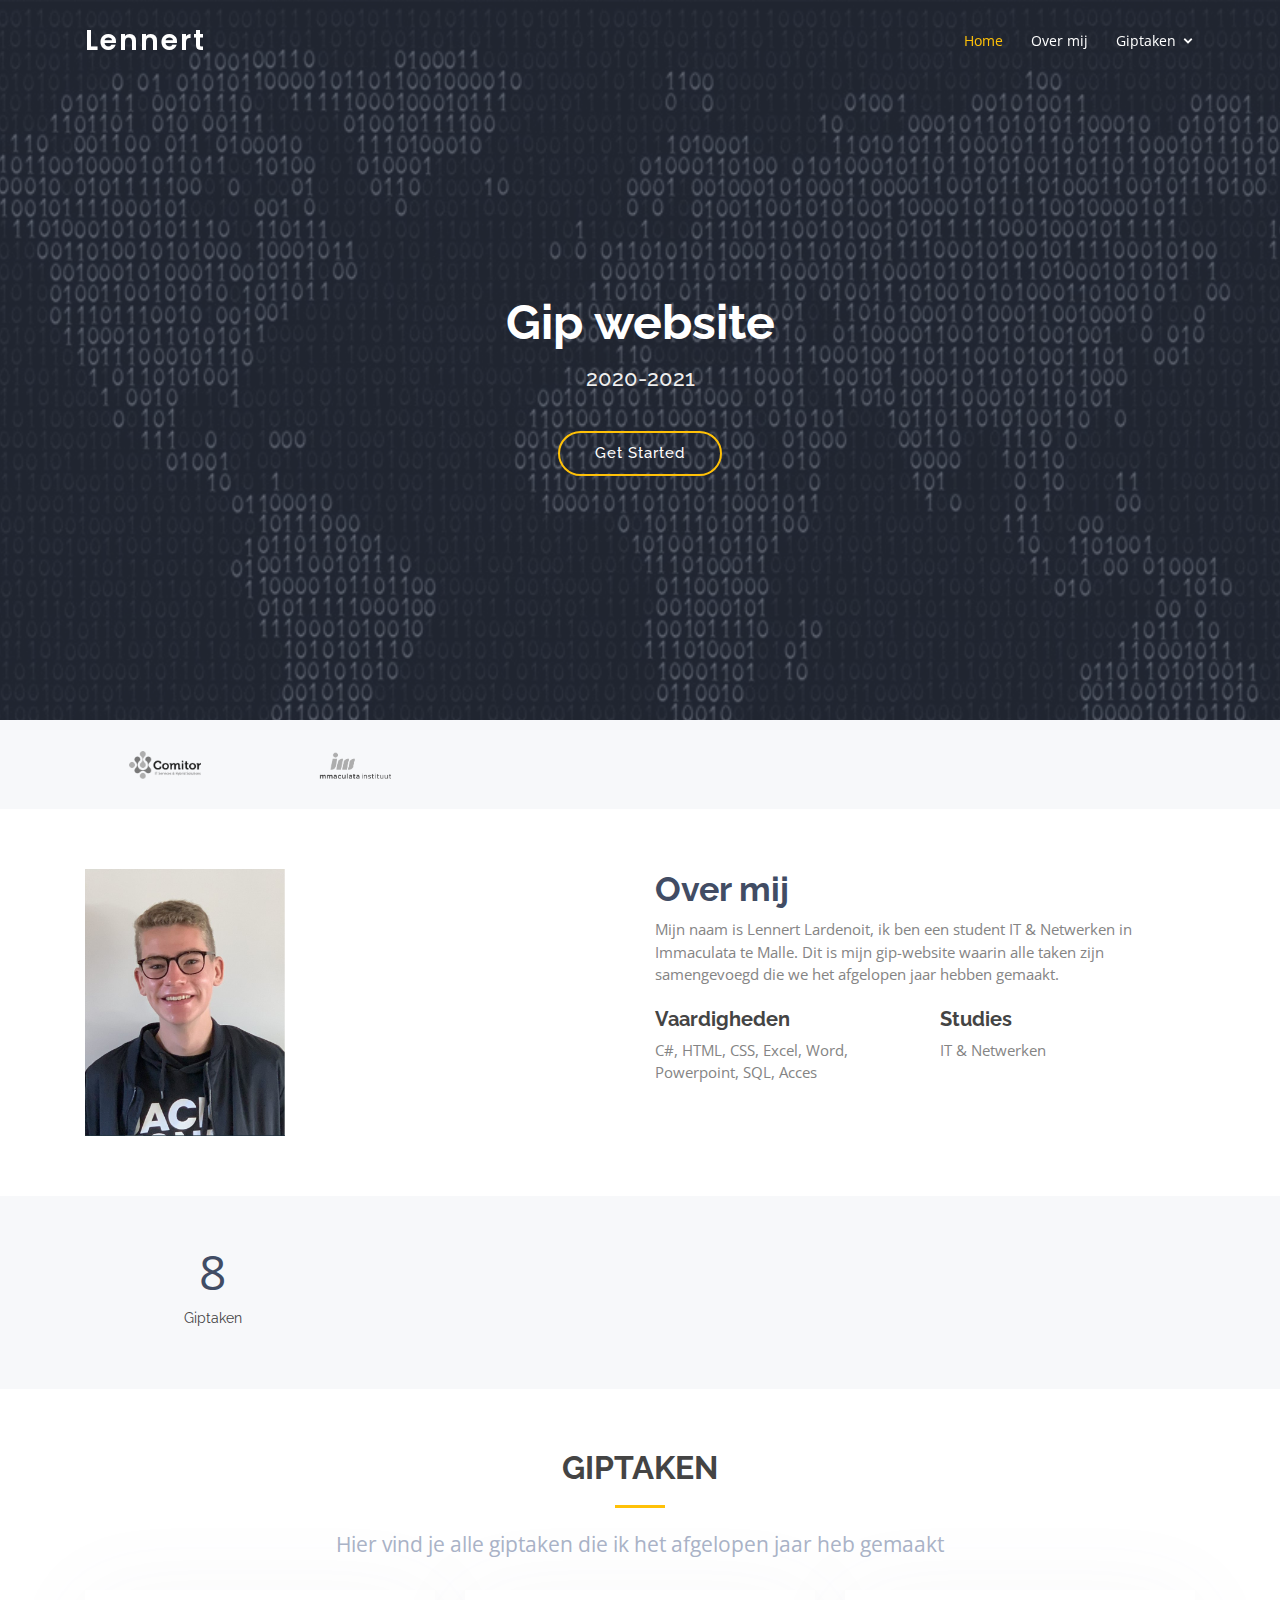
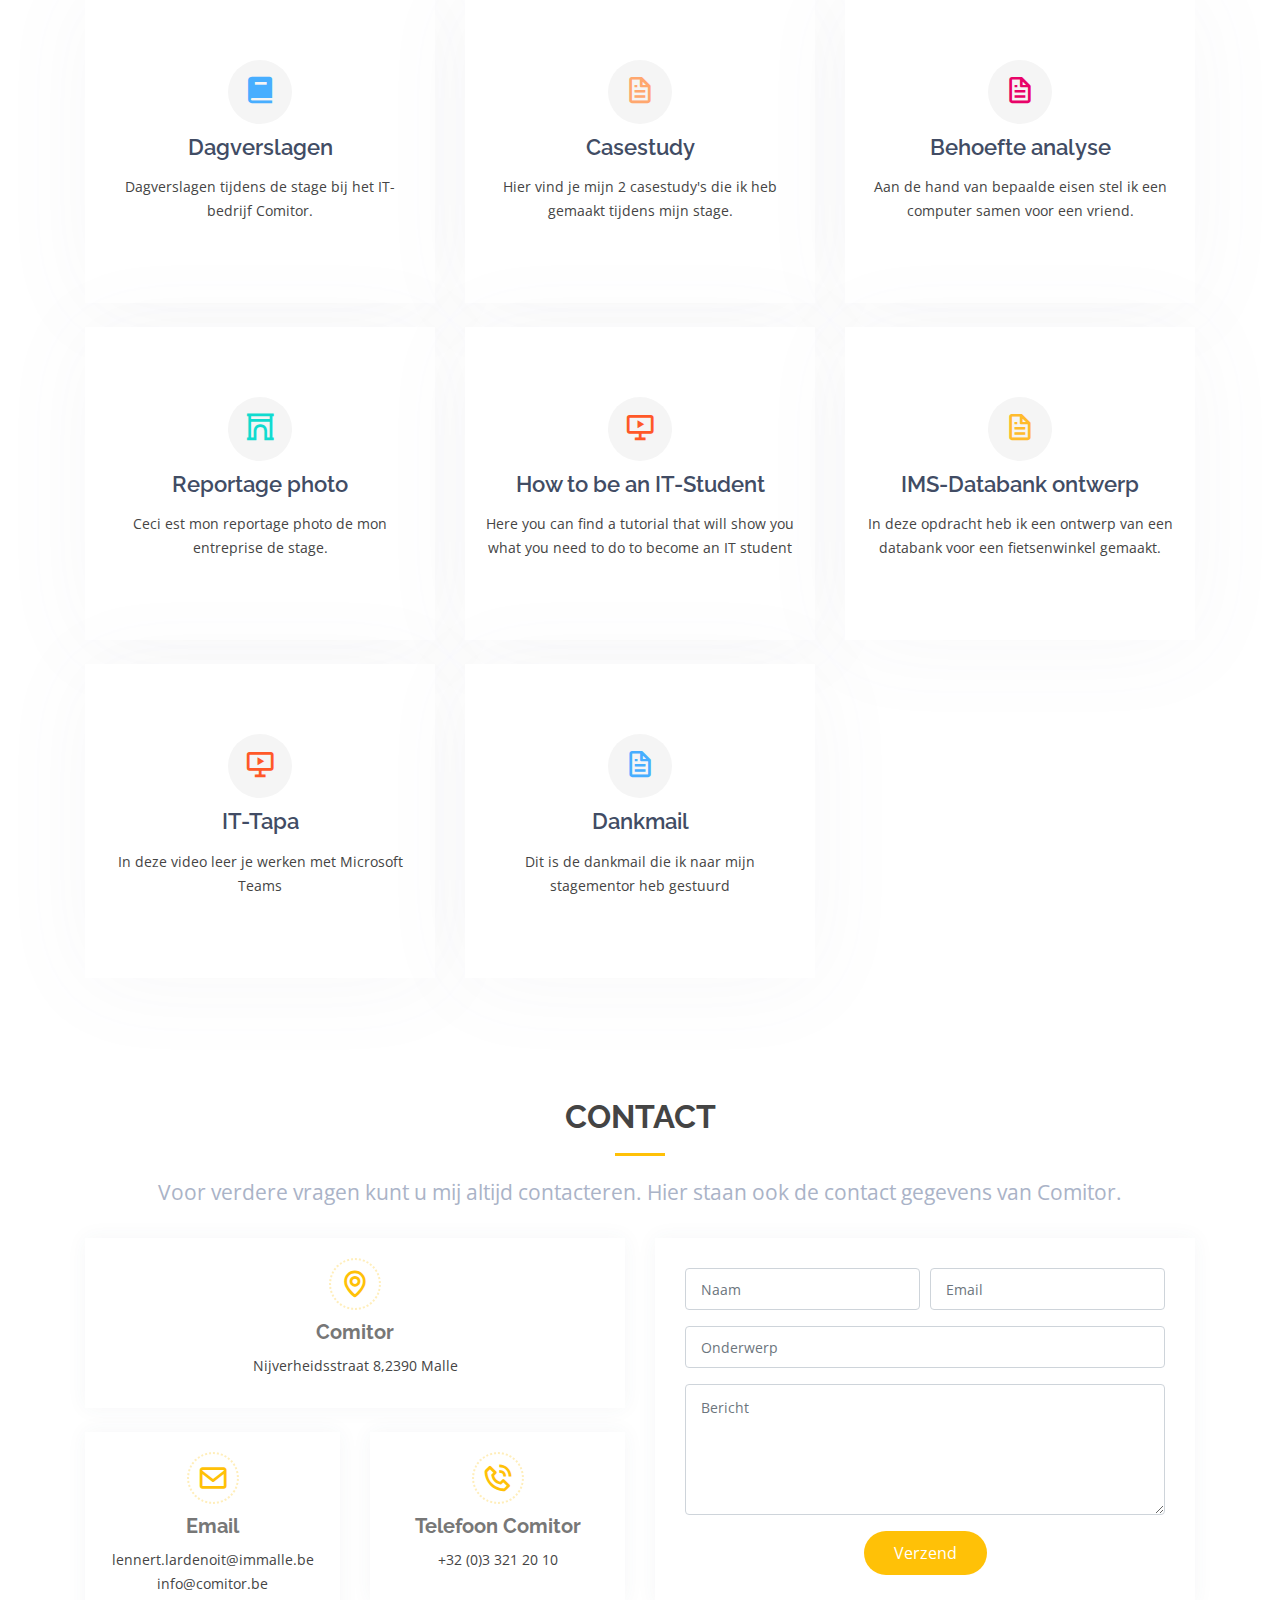
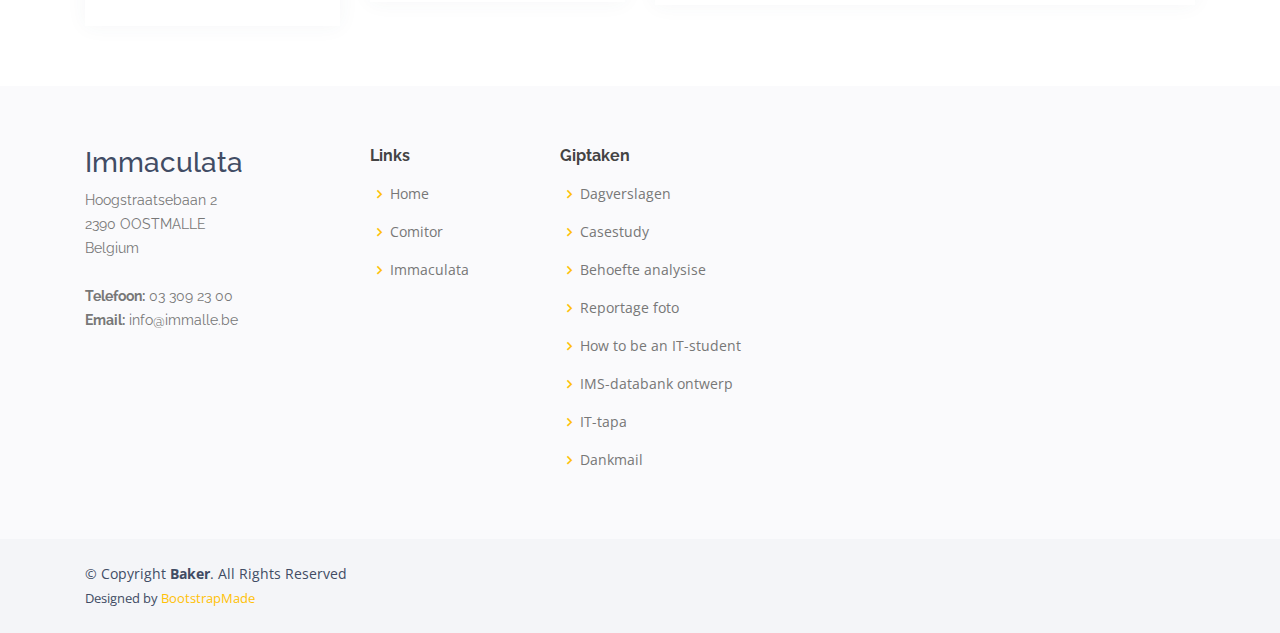
==== commit cdb63437: "19 mei 2021" ====
--- a/index.html
+++ b/index.html
@@ -54,14 +54,10 @@
               <li><a href="Casestudy.html">Casestudy</a></li>
               <li><a href="Documenten/Behoefte_analyse.pdf" target="blank">Behoefte analyse</a></li>
               <li><a href="Frans.html">Reportage photo</a></li>
-              <li class="drop-down"><a href="Video.html">Video taken</a>
-                <ul>
-                  <li><a href="Engels.html">How to be an IT-Student</a></li>
-                  <li><a href="IT-tapa.html">IT-Tapa</a></li>
-       
-                </ul>
-              </li>
+              <li><a href="Engels.html">How to be an IT-student</a></li>
               <li><a href="Databank.html">IMS-Databank ontwerp</a></li>
+              <li><a href="IT-tapa.html">IT-tapa</a></li>
+              <li><a href="Nederlands.html">Dankmail</a></li>
             </ul>
             </ul>
 
@@ -140,7 +136,7 @@
         <div class="row counters">
 
           <div class="col-lg-3 col-6 text-center">
-            <span data-toggle="counter-up">7</span>
+            <span data-toggle="counter-up">8</span>
             <p>Giptaken</p>
           </div>
 
@@ -204,10 +200,10 @@
           <div class="col-lg-4 col-md-6 d-flex align-items-stretch mt-4" data-aos="zoom-in" data-aos-delay="200">
             <div class="icon-box iconbox-red">
               <div class="icon">
-                <a href="Video.html"><i class="bx bx-slideshow"></i></a>
-              </div>
-              <h4><a href="Engels.html">Video-taken</a></h4>
-              <p>Op deze pagina kan je videos van engels en it vinden.</p>
+                <a href="Engels.html"><i class="bx bx-slideshow"></i></a>
+              </div>
+              <h4><a href="Engels.html">How to be an IT-Student</a></h4>
+              <p>Here you can find a tutorial that will show you what you need to do to become an IT student</p>
             </div>
           </div>
 
@@ -218,6 +214,26 @@
               </div>
               <h4><a href="Databank.html">IMS-Databank ontwerp</a></h4>
               <p>In deze opdracht heb ik een ontwerp van een databank voor een fietsenwinkel gemaakt.</p>
+            </div>
+          </div>
+
+          <div class="col-lg-4 col-md-6 d-flex align-items-stretch mt-4" data-aos="zoom-in" data-aos-delay="100">
+            <div class="icon-box iconbox-red">
+              <div class="icon">
+                <a href="IT-tapa.html"><i class="bx bx-slideshow"></i></a>
+              </div>
+              <h4><a href="IT-tapa.html">IT-Tapa</a></h4>
+              <p>In deze video leer je werken met Microsoft Teams</p>
+            </div>
+          </div>
+
+          <div class="col-lg-4 col-md-6 d-flex align-items-stretch mt-4" data-aos="zoom-in" data-aos-delay="100">
+            <div class="icon-box iconbox-blue">
+              <div class="icon">
+                <a href= "Nederlands.html".html"><i class="bx bx-file"></i></a>
+              </div>
+              <h4><a href="Nederlands.html">Dankmail</a></h4>
+              <p>Dit is de dankmail die ik naar mijn stagementor heb gestuurd</p>
             </div>
           </div>
 
@@ -331,13 +347,16 @@
           </div>
 
           <div class="col-lg-3 col-md-6 footer-links">
-            <h4>Our Services</h4>
+            <h4>Giptaken</h4>
             <ul>
-              <li><i class="bx bx-chevron-right"></i> <a href="#services">Dagverslagen</a></li>
-              <li><i class="bx bx-chevron-right"></i> <a href="#services">Casestudy</a></li>
-              <li><i class="bx bx-chevron-right"></i> <a href="#services">Behoefte analysise</a></li>
-              <li><i class="bx bx-chevron-right"></i> <a href="#services">Reportage foto</a></li>
-              <li><i class="bx bx-chevron-right"></i> <a href="#services">How to be an IT-student</a></li>
+              <li><i class="bx bx-chevron-right"></i> <a href="Dagverslagen.html">Dagverslagen</a></li>
+              <li><i class="bx bx-chevron-right"></i> <a href="Casestudy.html">Casestudy</a></li>
+              <li><i class="bx bx-chevron-right"></i> <a href="Documenten/Behoefte_analyse.pdf">Behoefte analysise</a></li>
+              <li><i class="bx bx-chevron-right"></i> <a href="Frans.html">Reportage foto</a></li>
+              <li><i class="bx bx-chevron-right"></i> <a href="Engels.html">How to be an IT-student</a></li>
+              <li><i class="bx bx-chevron-right"></i> <a href="Databank.html">IMS-databank ontwerp</a></li>
+              <li><i class="bx bx-chevron-right"></i> <a href="IT-tapa.html">IT-tapa</a></li>
+              <li><i class="bx bx-chevron-right"></i> <a href="Nederlands.html">Dankmail</a></li>
             </ul>
           </div>
 
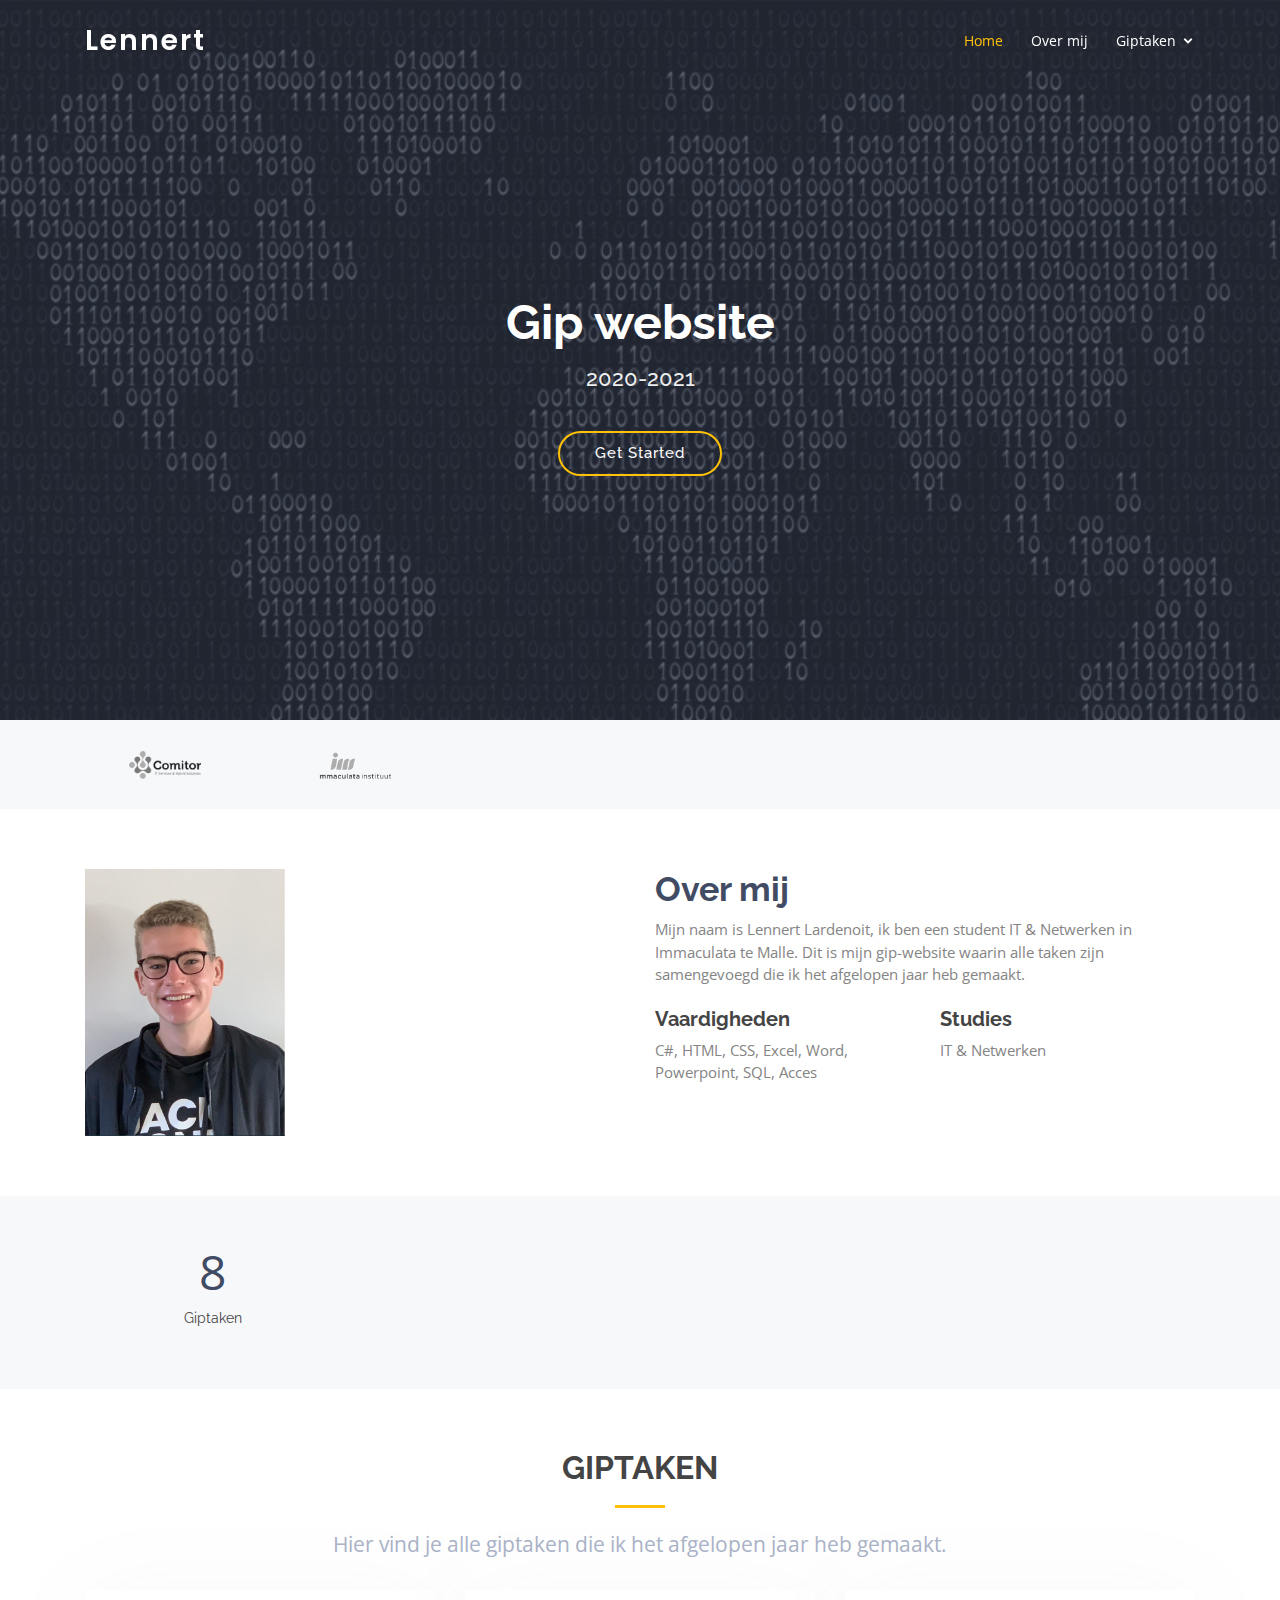
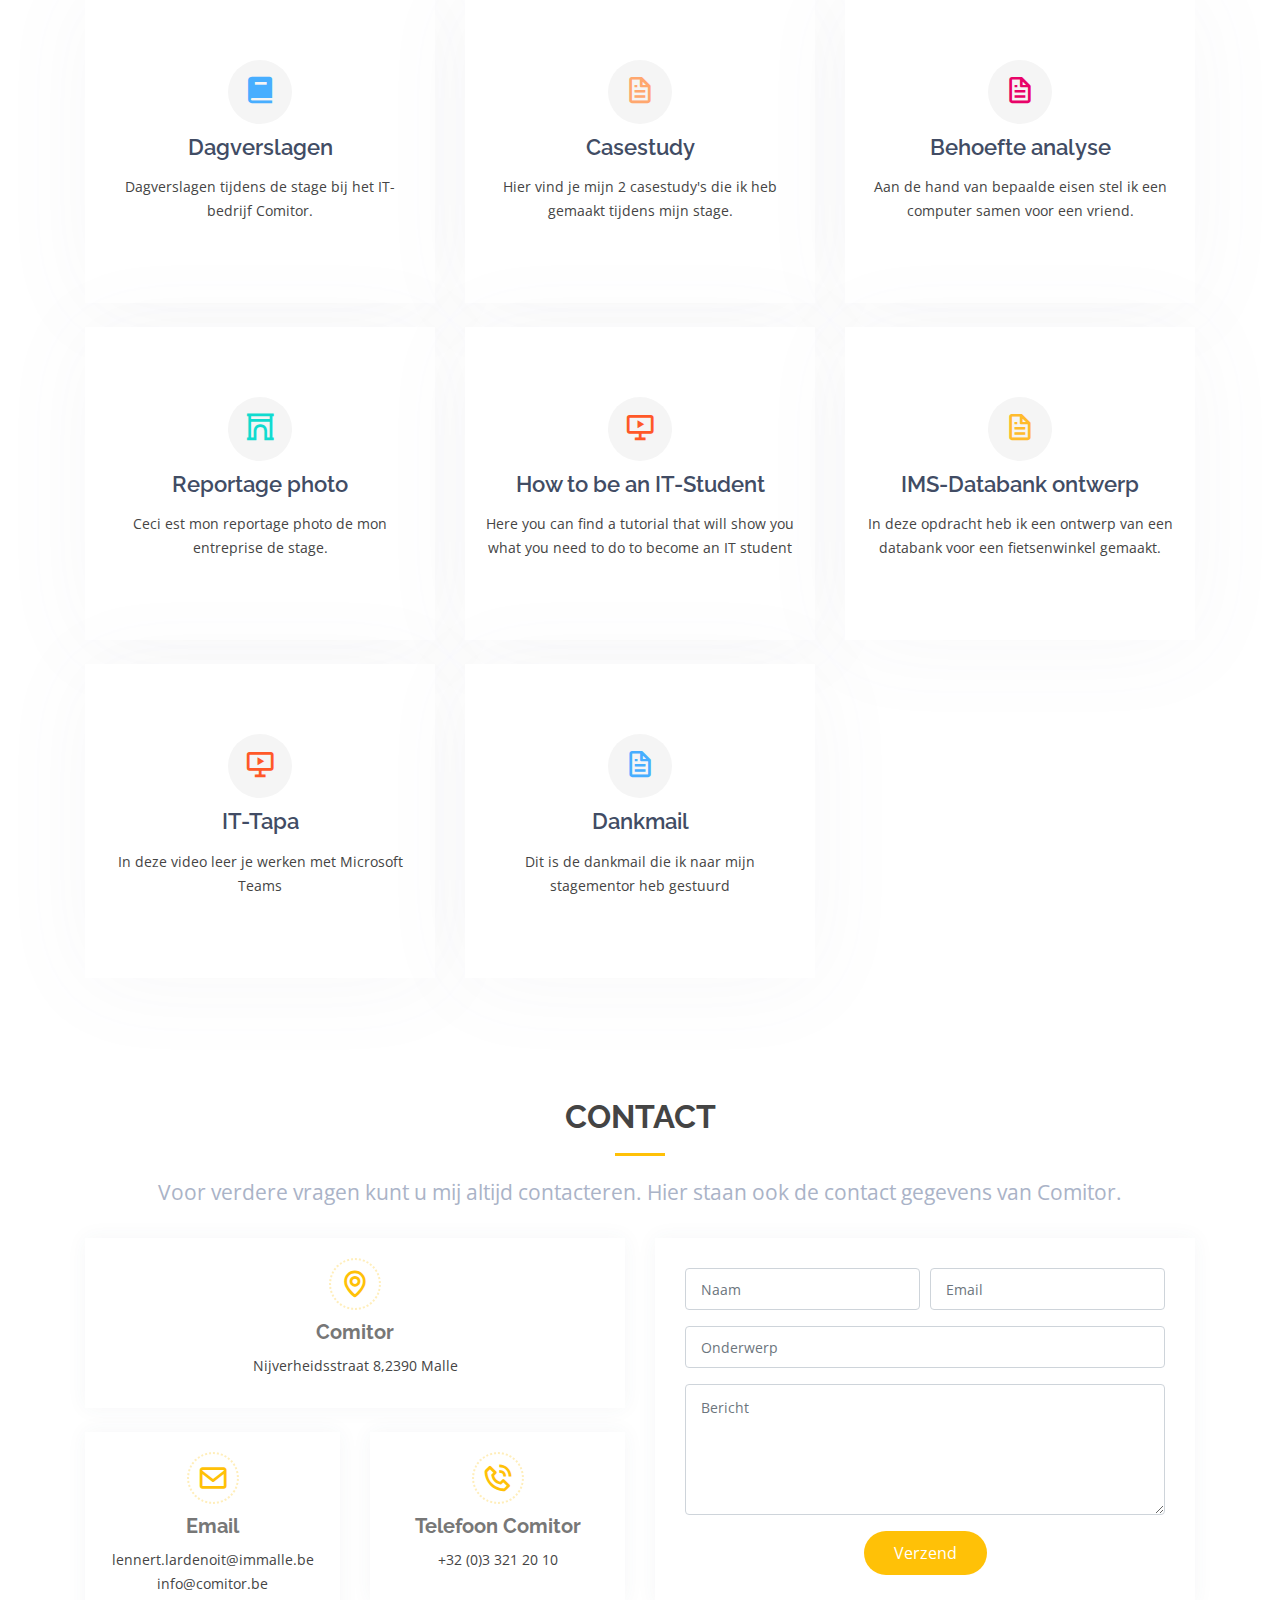
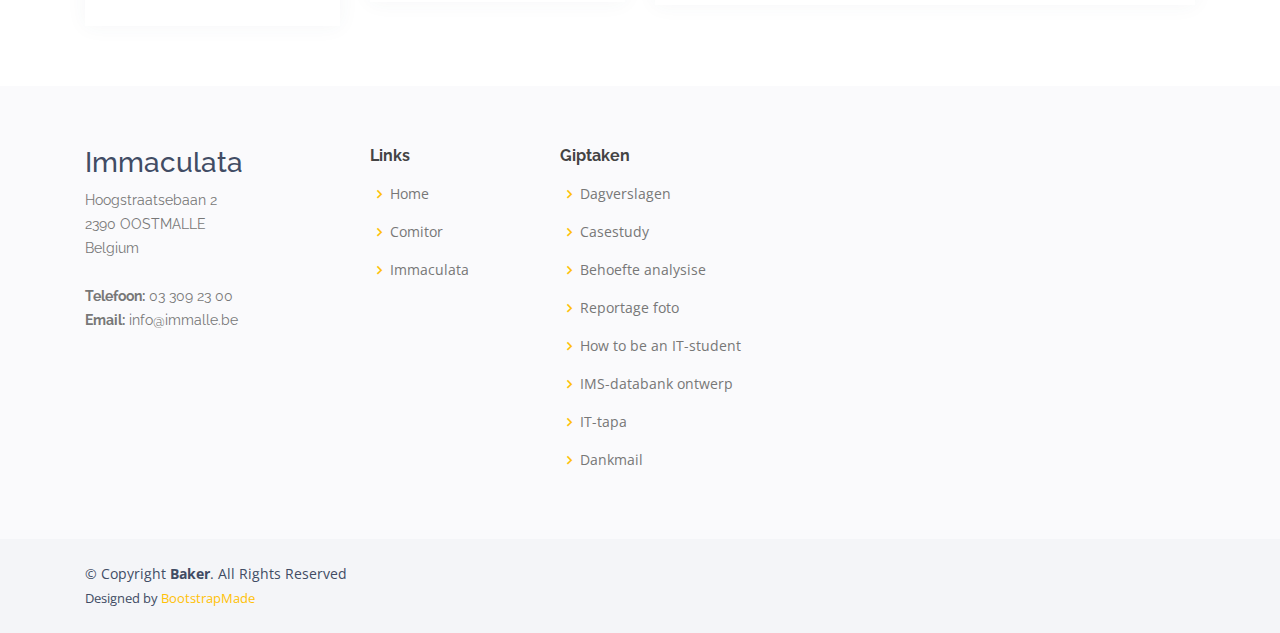
==== commit a386eddf: "taalfouten" ====
--- a/index.html
+++ b/index.html
@@ -92,6 +92,8 @@
             <a href="https://www.immalle.be/immalle3/index.php/nl-nl/" target="blank"><img src="assets/img/clients/client-2.png" class="img-fluid" alt=""></a>
           </div>
 
+          
+
         </div>
 
       </div>
@@ -108,7 +110,7 @@
           <div class="col-lg-6 pt-4 pt-lg-0">
             <h3>Over mij</h3>
             <p>
-              Mijn naam is Lennert Lardenoit, ik ben een student IT & Netwerken in Immaculata te Malle. Dit is mijn gip-website waarin alle taken zijn samengevoegd die we het afgelopen jaar hebben gemaakt.
+              Mijn naam is Lennert Lardenoit, ik ben een student IT & Netwerken in Immaculata te Malle. Dit is mijn gip-website waarin alle taken zijn samengevoegd die ik het afgelopen jaar heb gemaakt.
             </p>
             <div class="row">
               <div class="col-md-6">
@@ -151,7 +153,7 @@
 
         <div class="section-title">
           <h2>Giptaken</h2>
-          <p>Hier vind je alle giptaken die ik het afgelopen jaar heb gemaakt</p>
+          <p>Hier vind je alle giptaken die ik het afgelopen jaar heb gemaakt.</p>
         </div>
 
         <div class="row">
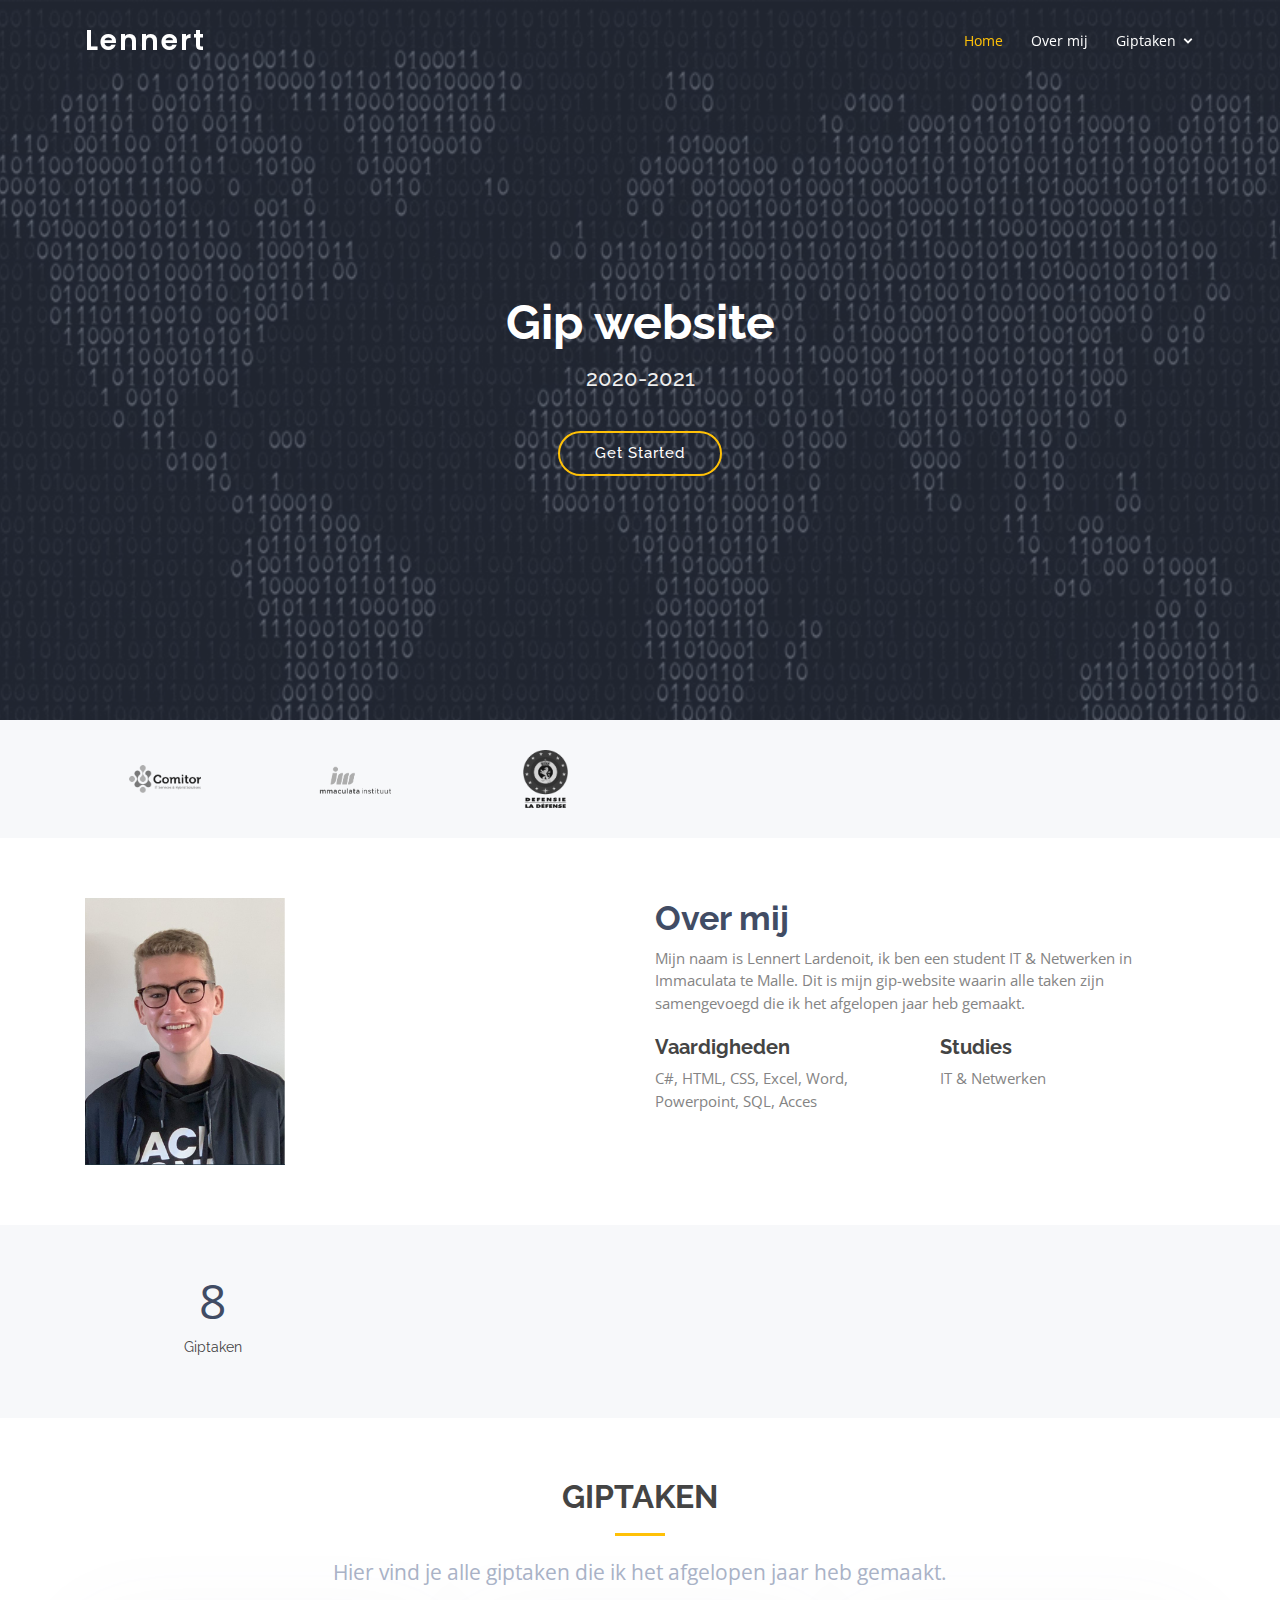
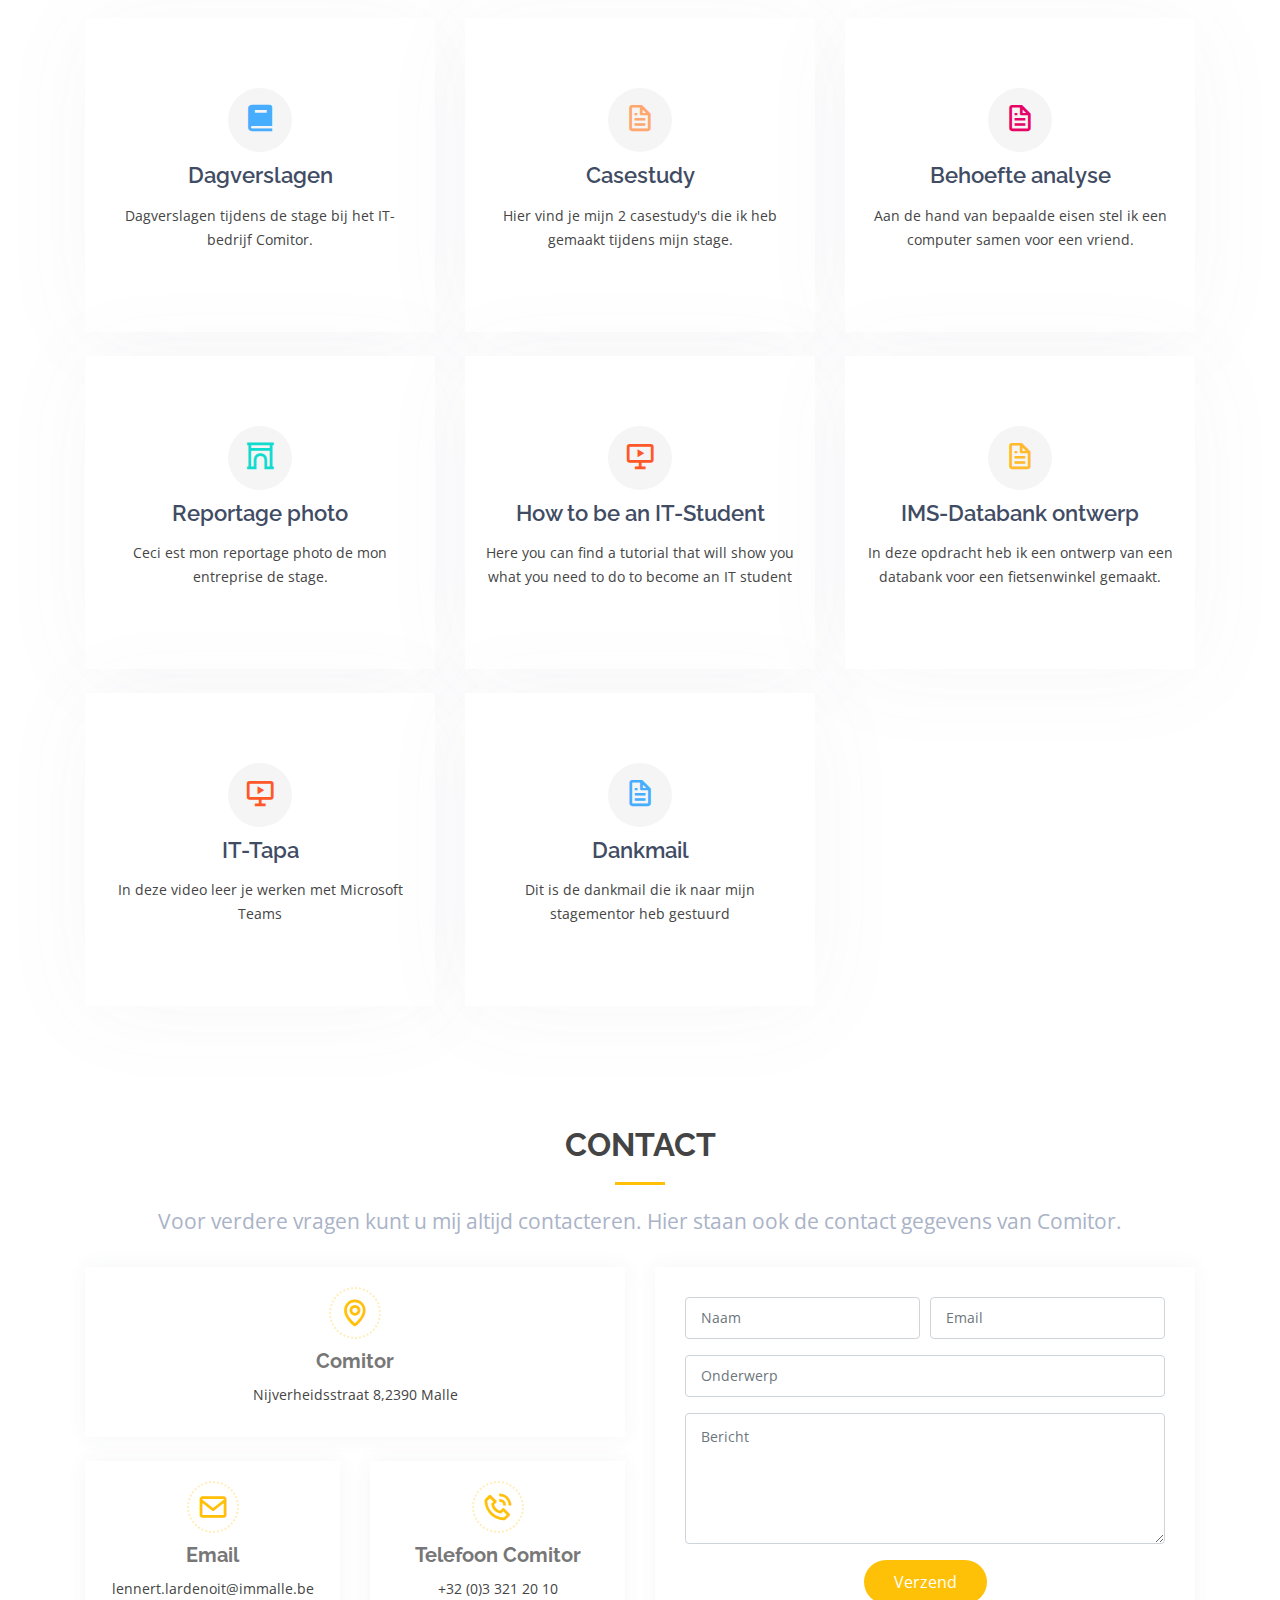
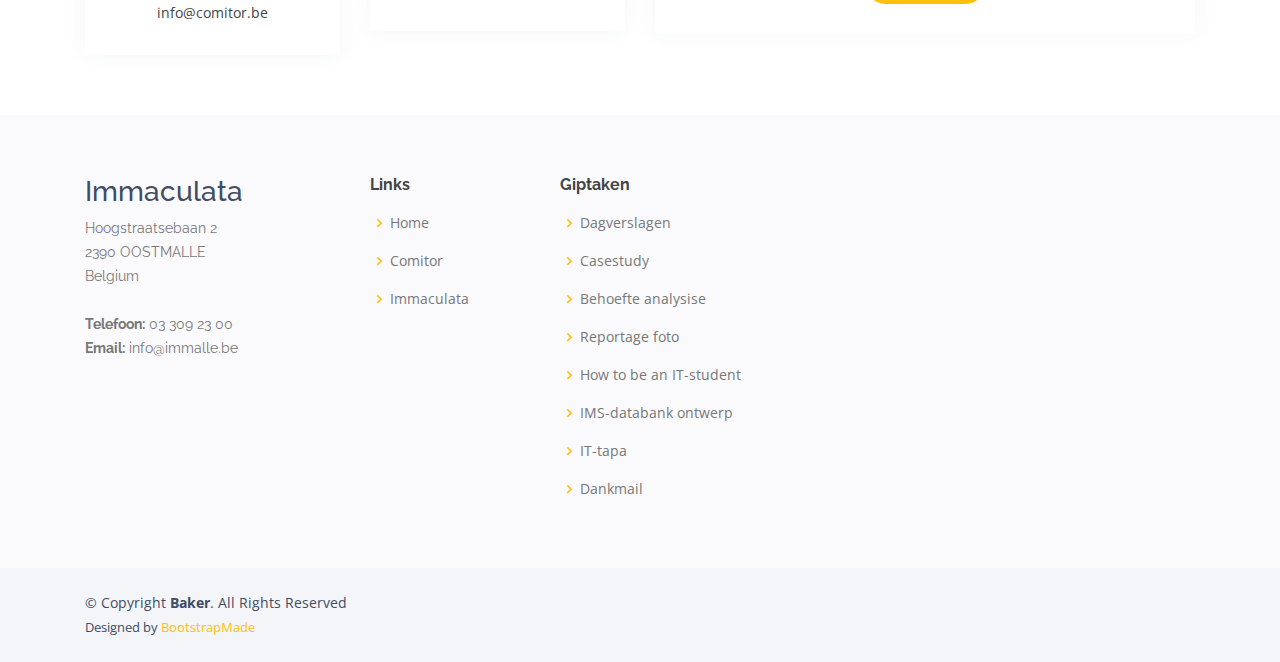
==== commit 8678aa29: "defensie" ====
--- a/index.html
+++ b/index.html
@@ -92,6 +92,10 @@
             <a href="https://www.immalle.be/immalle3/index.php/nl-nl/" target="blank"><img src="assets/img/clients/client-2.png" class="img-fluid" alt=""></a>
           </div>
 
+          <div class="col-lg-2 col-md-4 col-6 d-flex align-items-center justify-content-center">
+            <a href="https://www.mil.be/nl/werken-bij-defensie/vacatures/militair/militair-teamleader-verkenning/#panel-job-offer" target="blank"><img src="assets/img/clients/DEFENSIE-LA_DEFENSE-LogoColor-TextBlack-Print-trans-233x300.png" width="100px" height="auto" class="img-fluid" alt=""></a>
+          </div>
+
           
 
         </div>
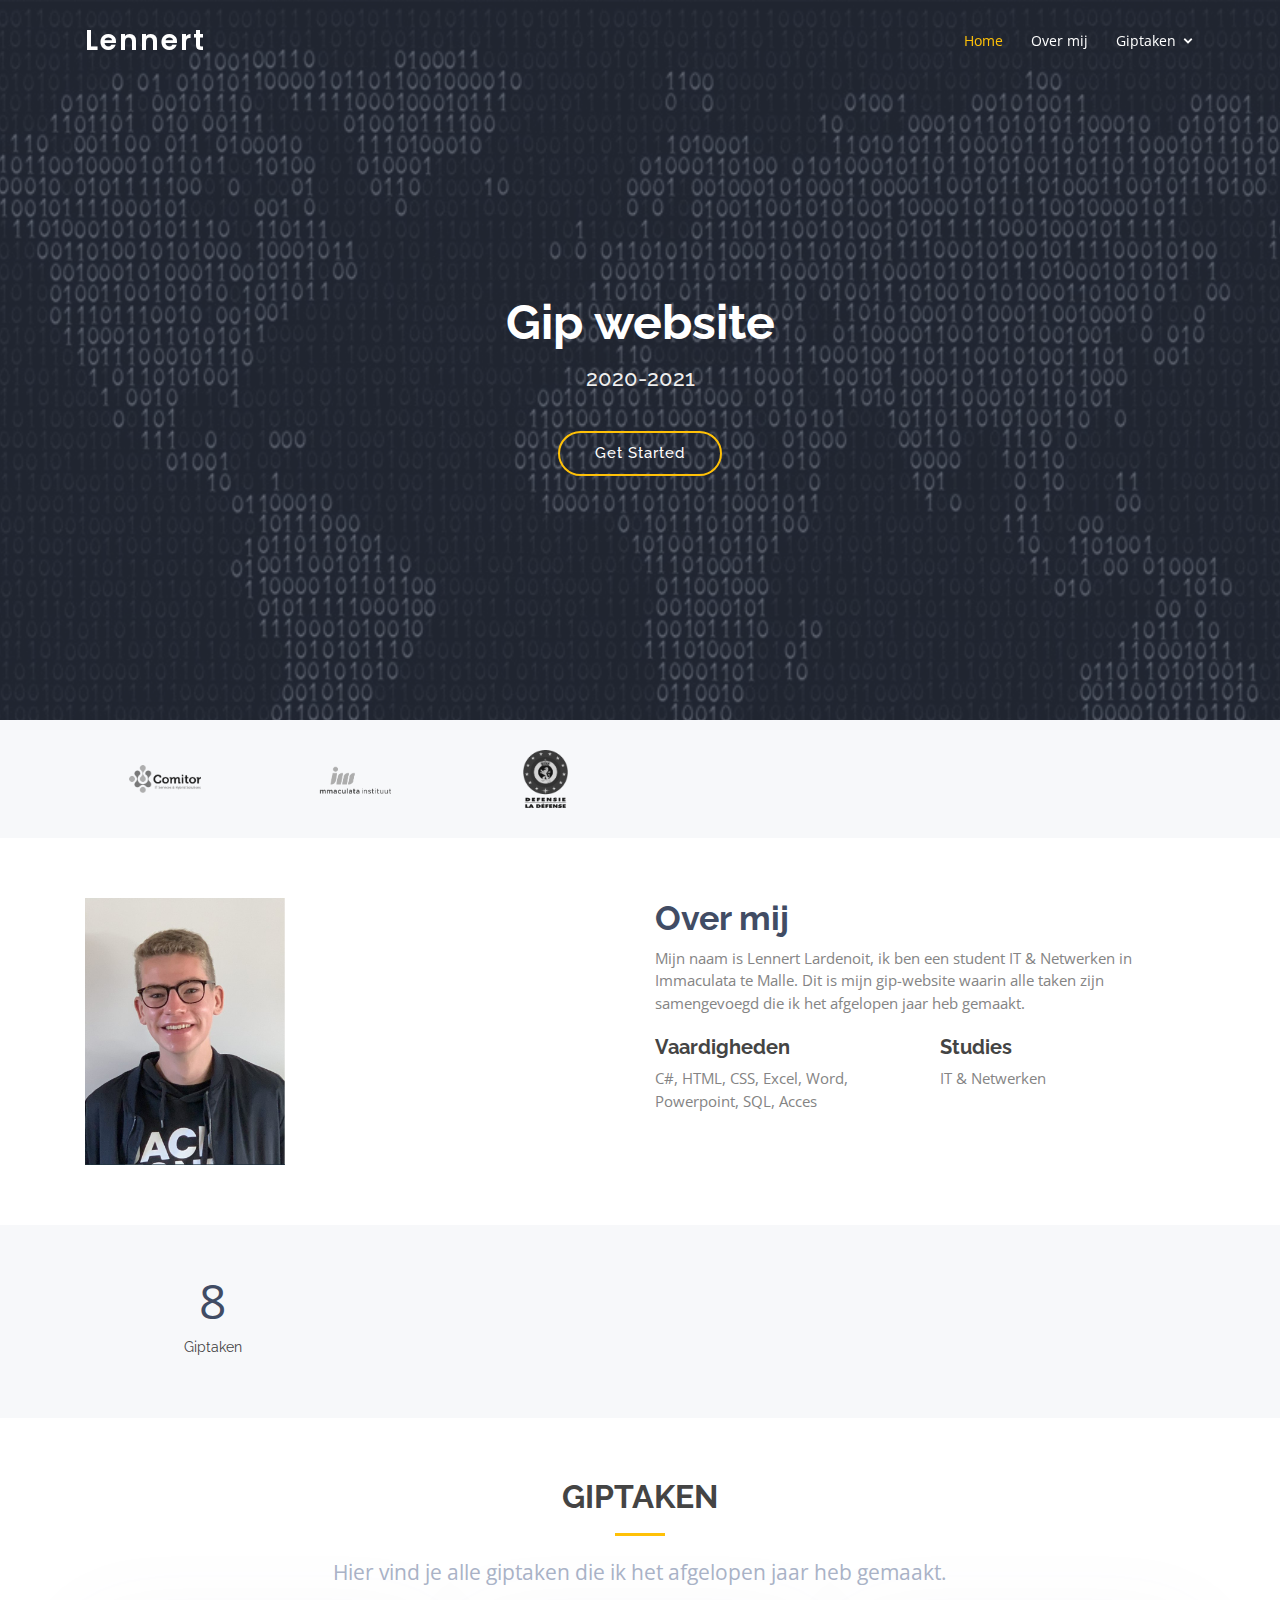
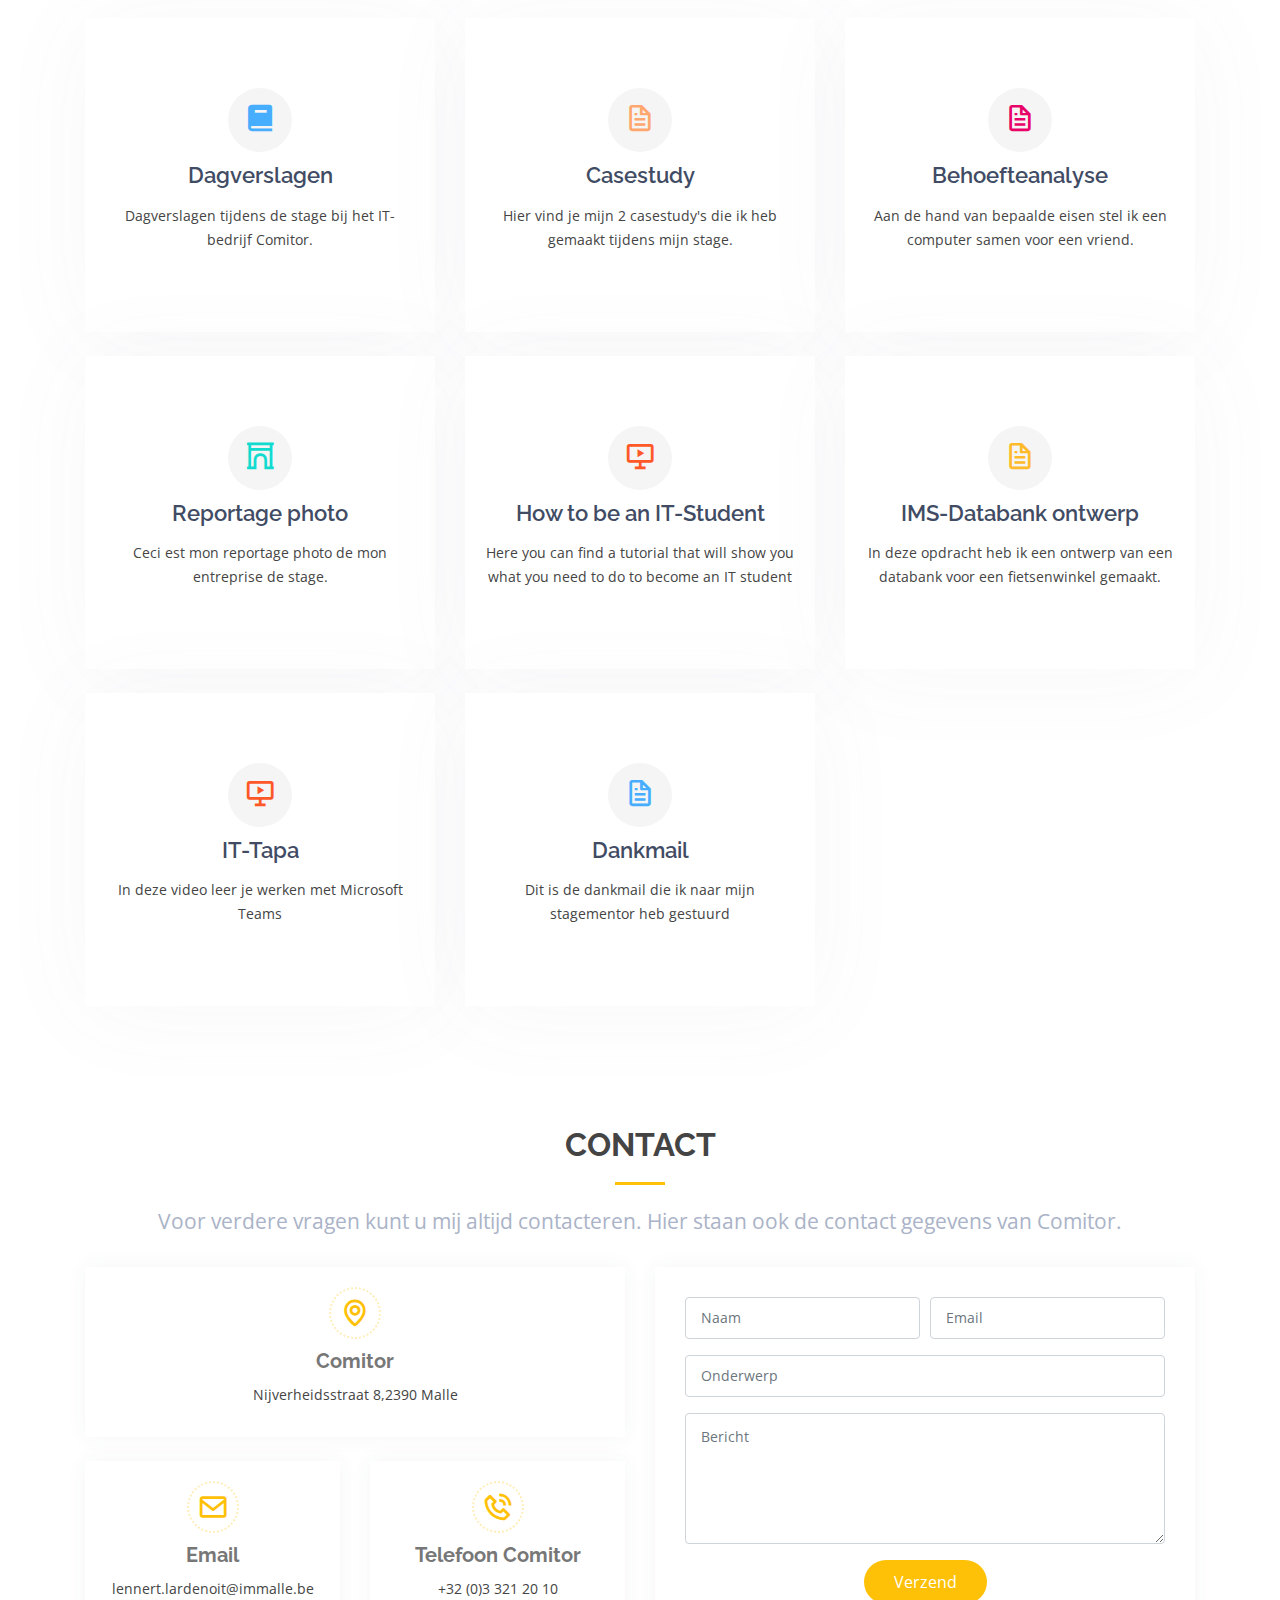
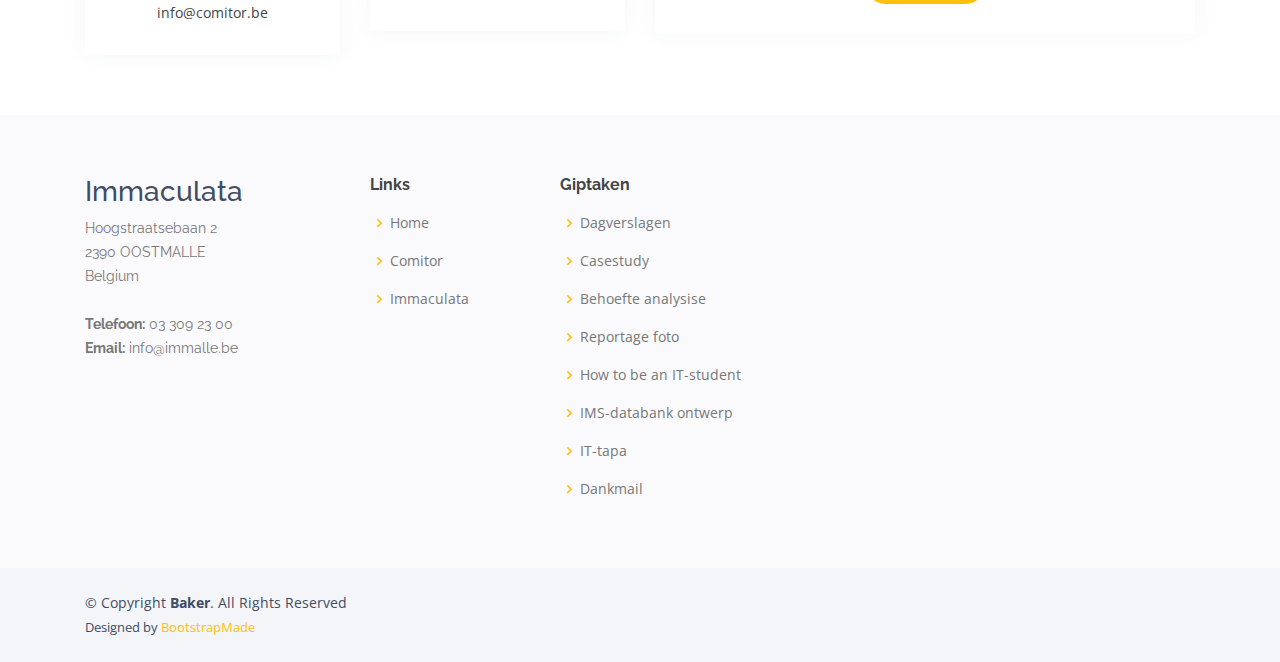
==== commit ed189429: "foutjes" ====
--- a/index.html
+++ b/index.html
@@ -187,7 +187,7 @@
               <div class="icon">
                 <a href="Documenten/Behoefte_analyse.pdf" target="blank"><i class="bx bx-file"></i></a>
               </div>
-              <h4><a href="Documenten/Behoefte_analyse.pdf" target="blank">Behoefte analyse</a></h4>
+              <h4><a href="Documenten/Behoefte_analyse.pdf" target="blank">Behoefteanalyse</a></h4>
               <p>Aan de hand van bepaalde eisen stel ik een computer samen voor een vriend.</p>
             </div>
           </div>
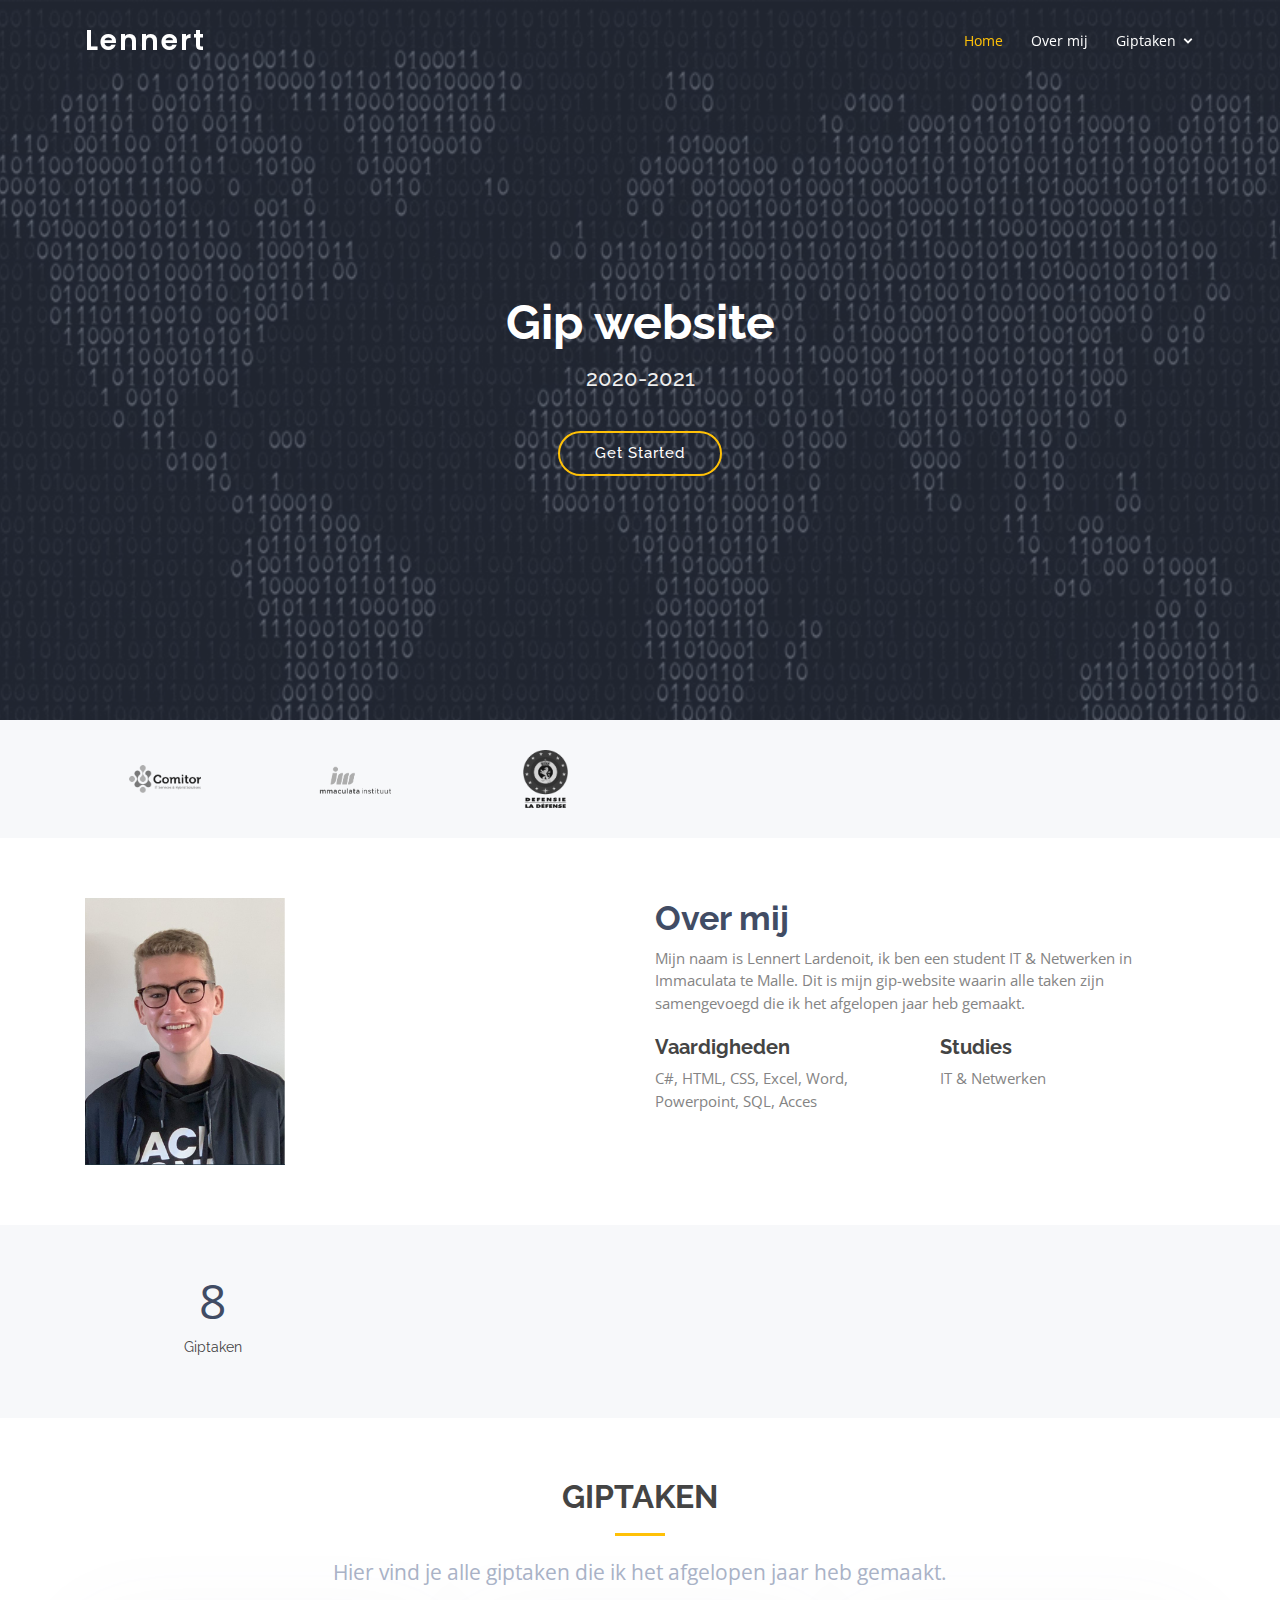
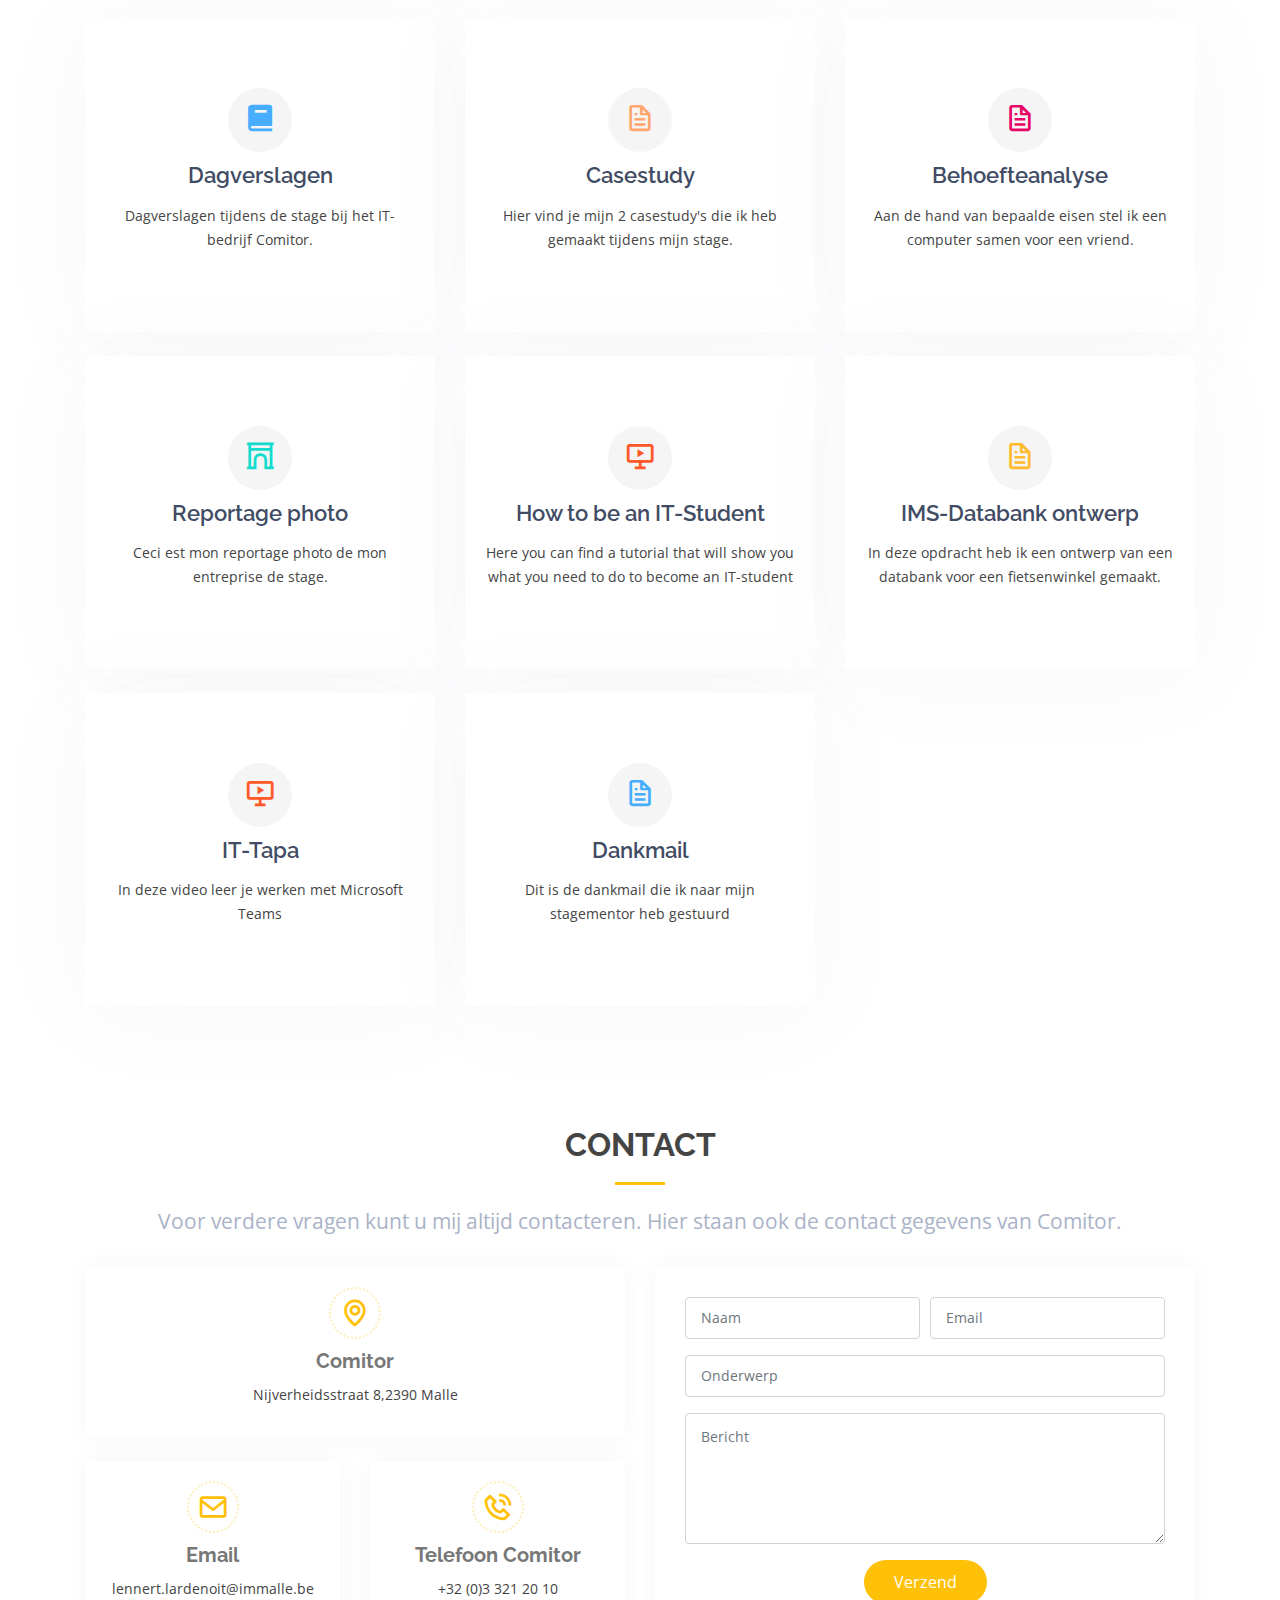
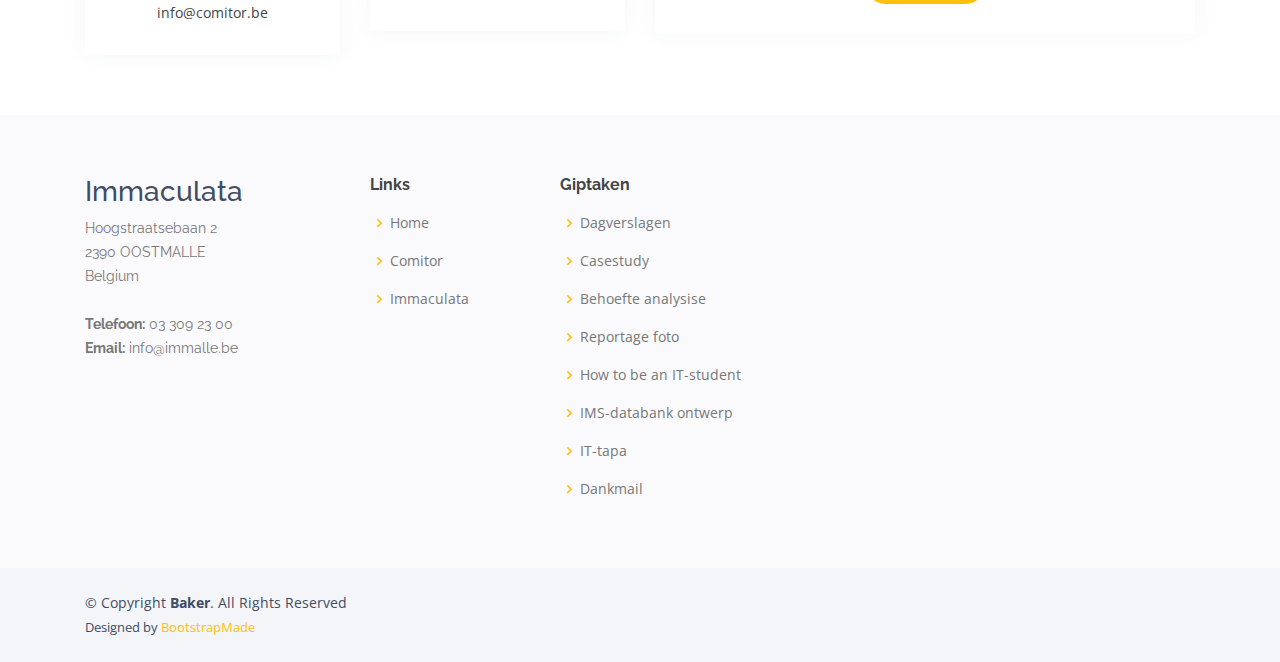
==== commit 146b399e: "fouten" ====
--- a/index.html
+++ b/index.html
@@ -209,7 +209,7 @@
                 <a href="Engels.html"><i class="bx bx-slideshow"></i></a>
               </div>
               <h4><a href="Engels.html">How to be an IT-Student</a></h4>
-              <p>Here you can find a tutorial that will show you what you need to do to become an IT student</p>
+              <p>Here you can find a tutorial that will show you what you need to do to become an IT-student</p>
             </div>
           </div>
 
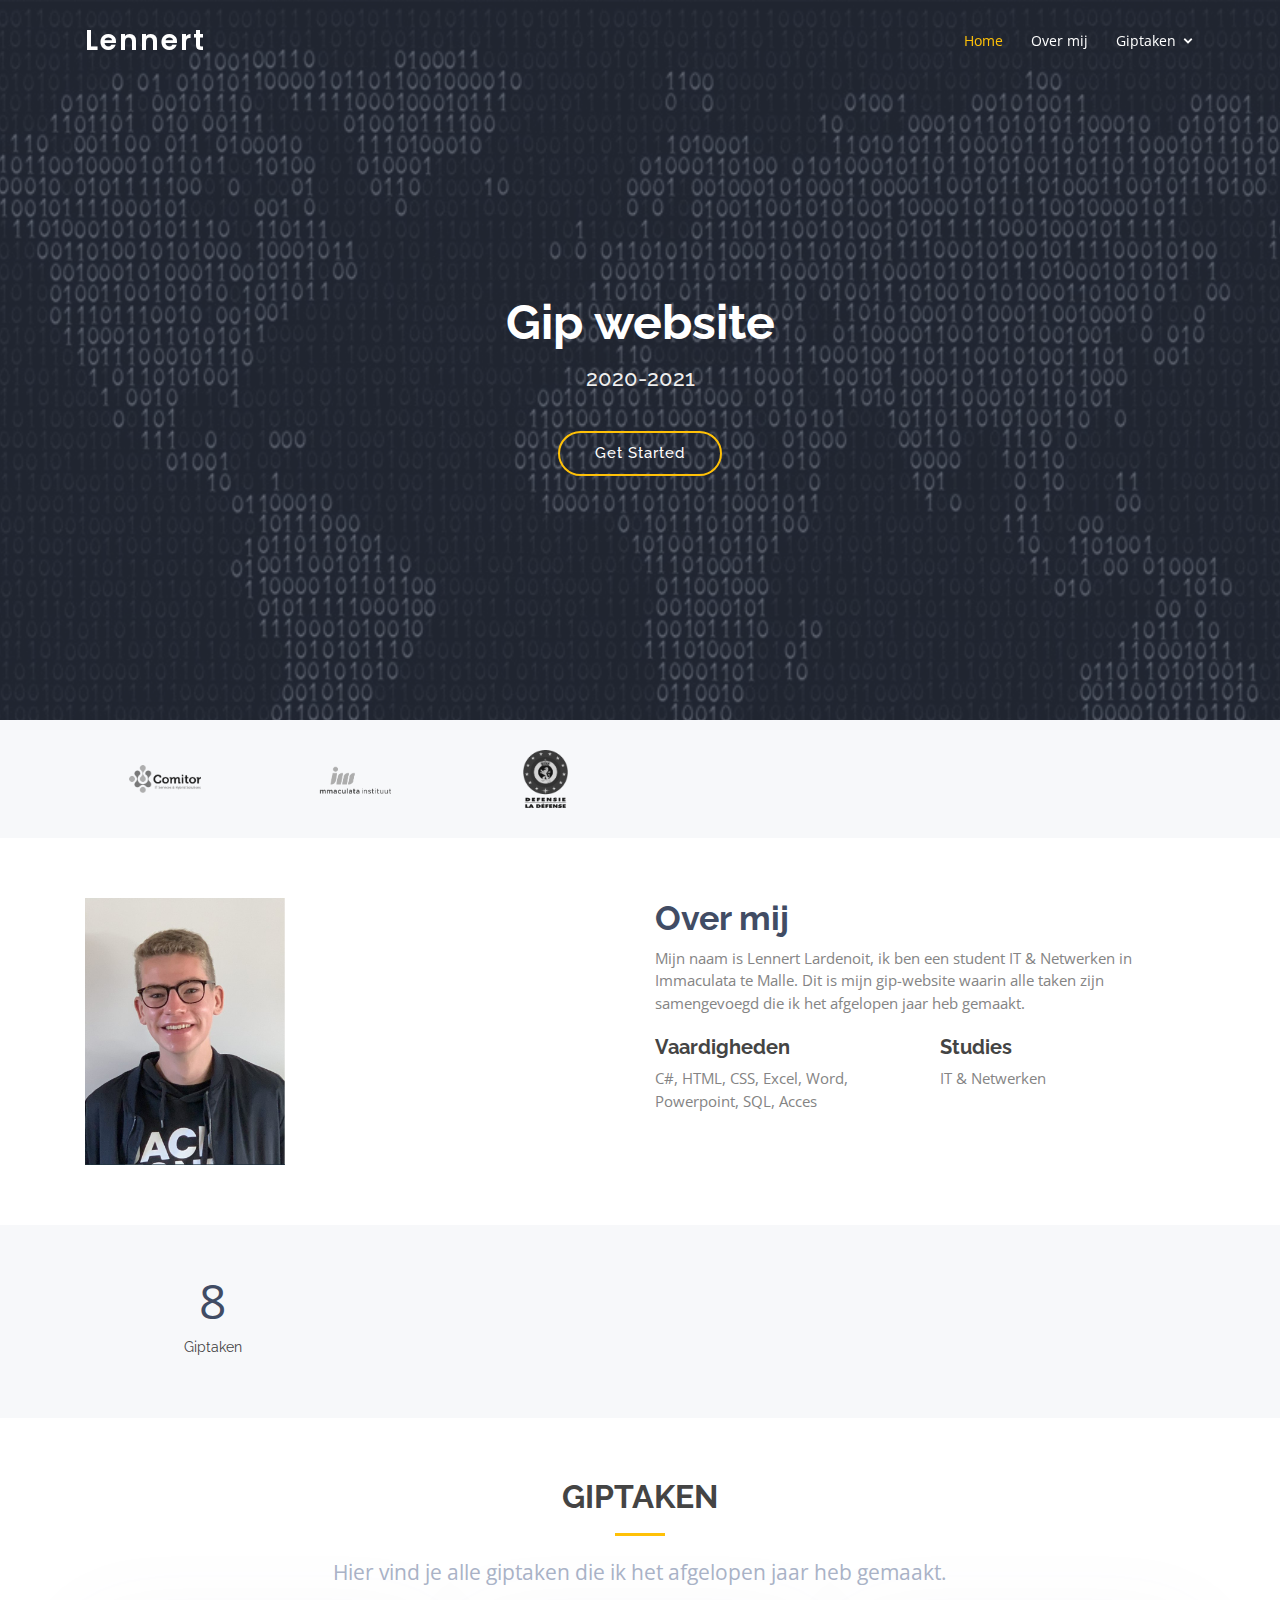
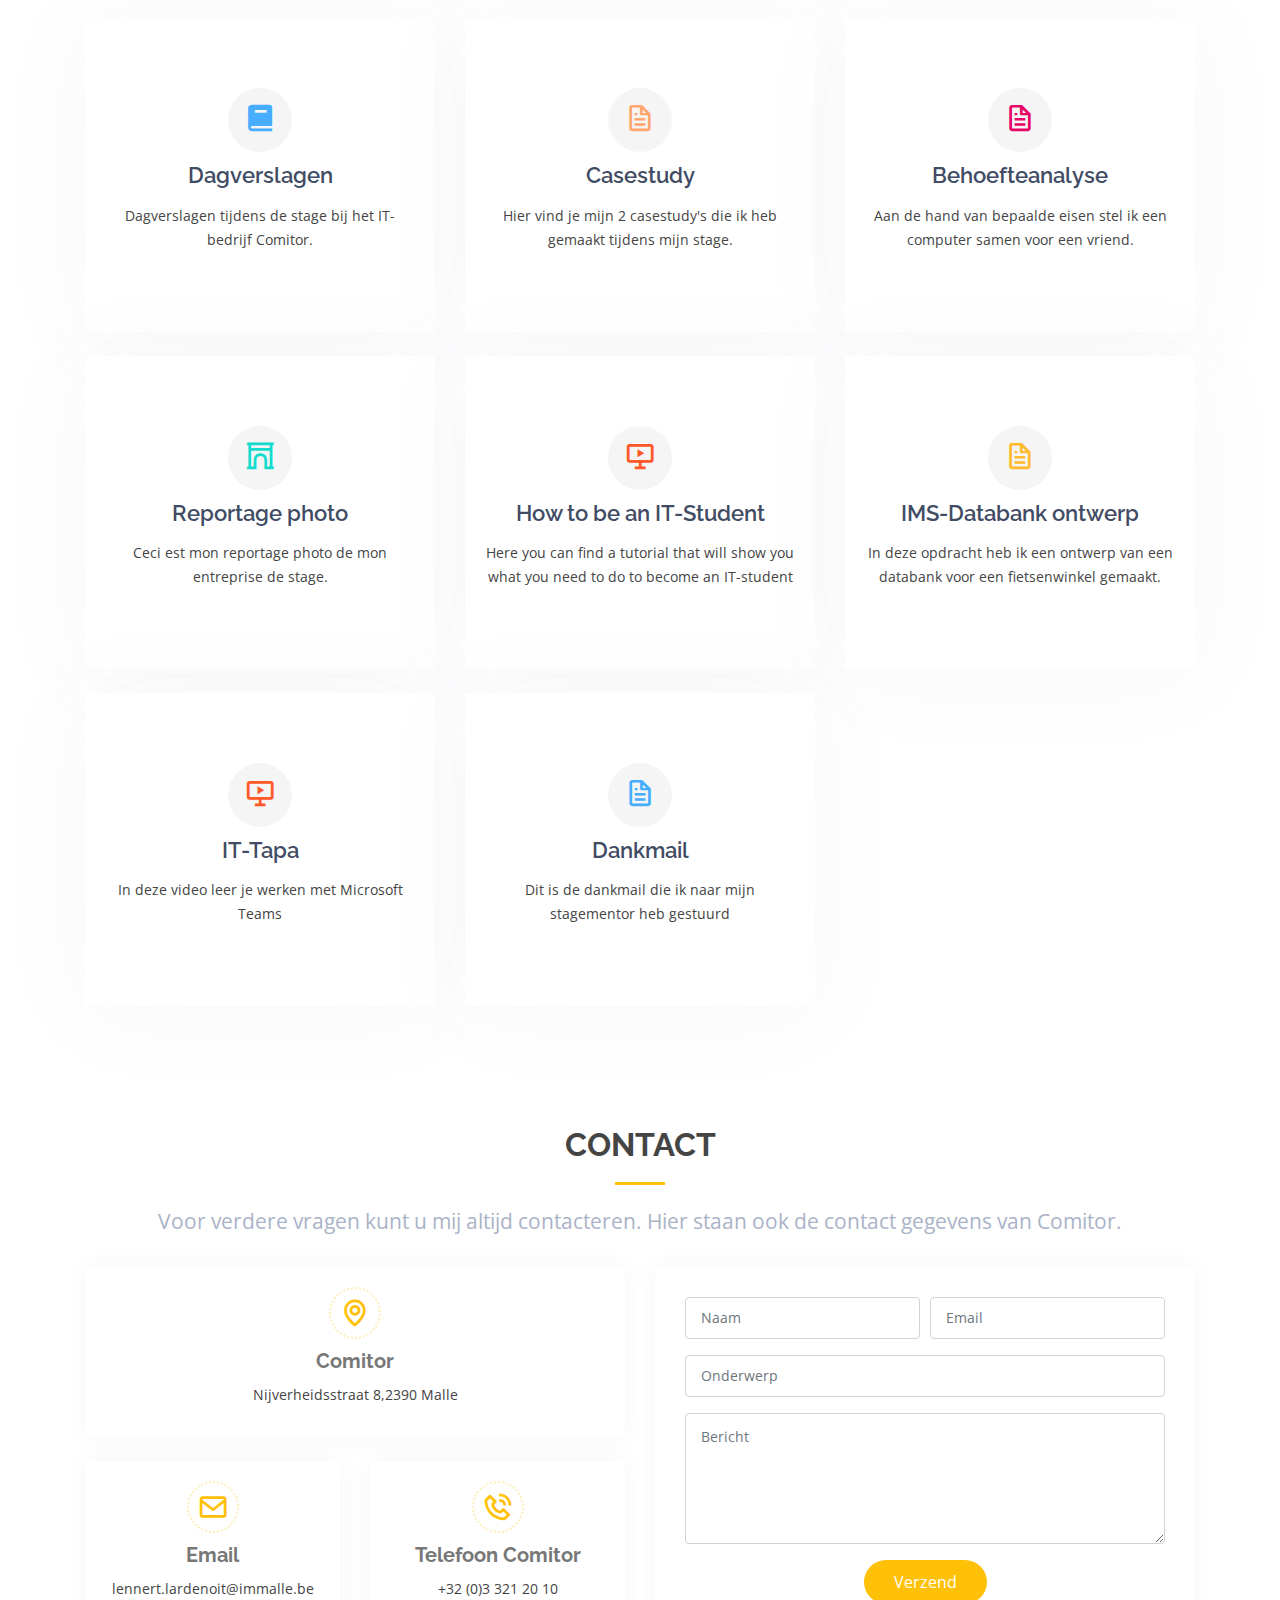
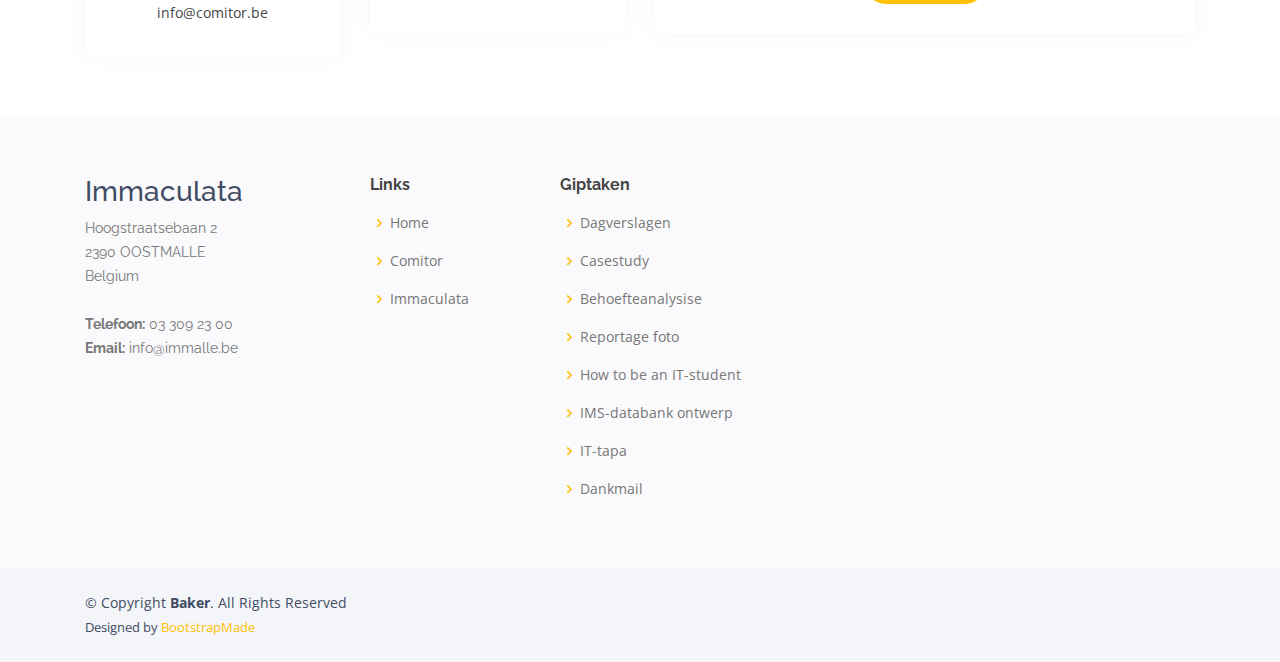
==== commit 42f60daa: "behoefteanalyse" ====
--- a/index.html
+++ b/index.html
@@ -52,7 +52,7 @@
             <ul>
               <li><a href="Dagverslagen.html">Dagverslagen</a></li>
               <li><a href="Casestudy.html">Casestudy</a></li>
-              <li><a href="Documenten/Behoefte_analyse.pdf" target="blank">Behoefte analyse</a></li>
+              <li><a href="Documenten/Behoefte_analyse.pdf" target="blank">Behoefteanalyse</a></li>
               <li><a href="Frans.html">Reportage photo</a></li>
               <li><a href="Engels.html">How to be an IT-student</a></li>
               <li><a href="Databank.html">IMS-Databank ontwerp</a></li>
@@ -357,7 +357,7 @@
             <ul>
               <li><i class="bx bx-chevron-right"></i> <a href="Dagverslagen.html">Dagverslagen</a></li>
               <li><i class="bx bx-chevron-right"></i> <a href="Casestudy.html">Casestudy</a></li>
-              <li><i class="bx bx-chevron-right"></i> <a href="Documenten/Behoefte_analyse.pdf">Behoefte analysise</a></li>
+              <li><i class="bx bx-chevron-right"></i> <a href="Documenten/Behoefte_analyse.pdf">Behoefteanalysise</a></li>
               <li><i class="bx bx-chevron-right"></i> <a href="Frans.html">Reportage foto</a></li>
               <li><i class="bx bx-chevron-right"></i> <a href="Engels.html">How to be an IT-student</a></li>
               <li><i class="bx bx-chevron-right"></i> <a href="Databank.html">IMS-databank ontwerp</a></li>
